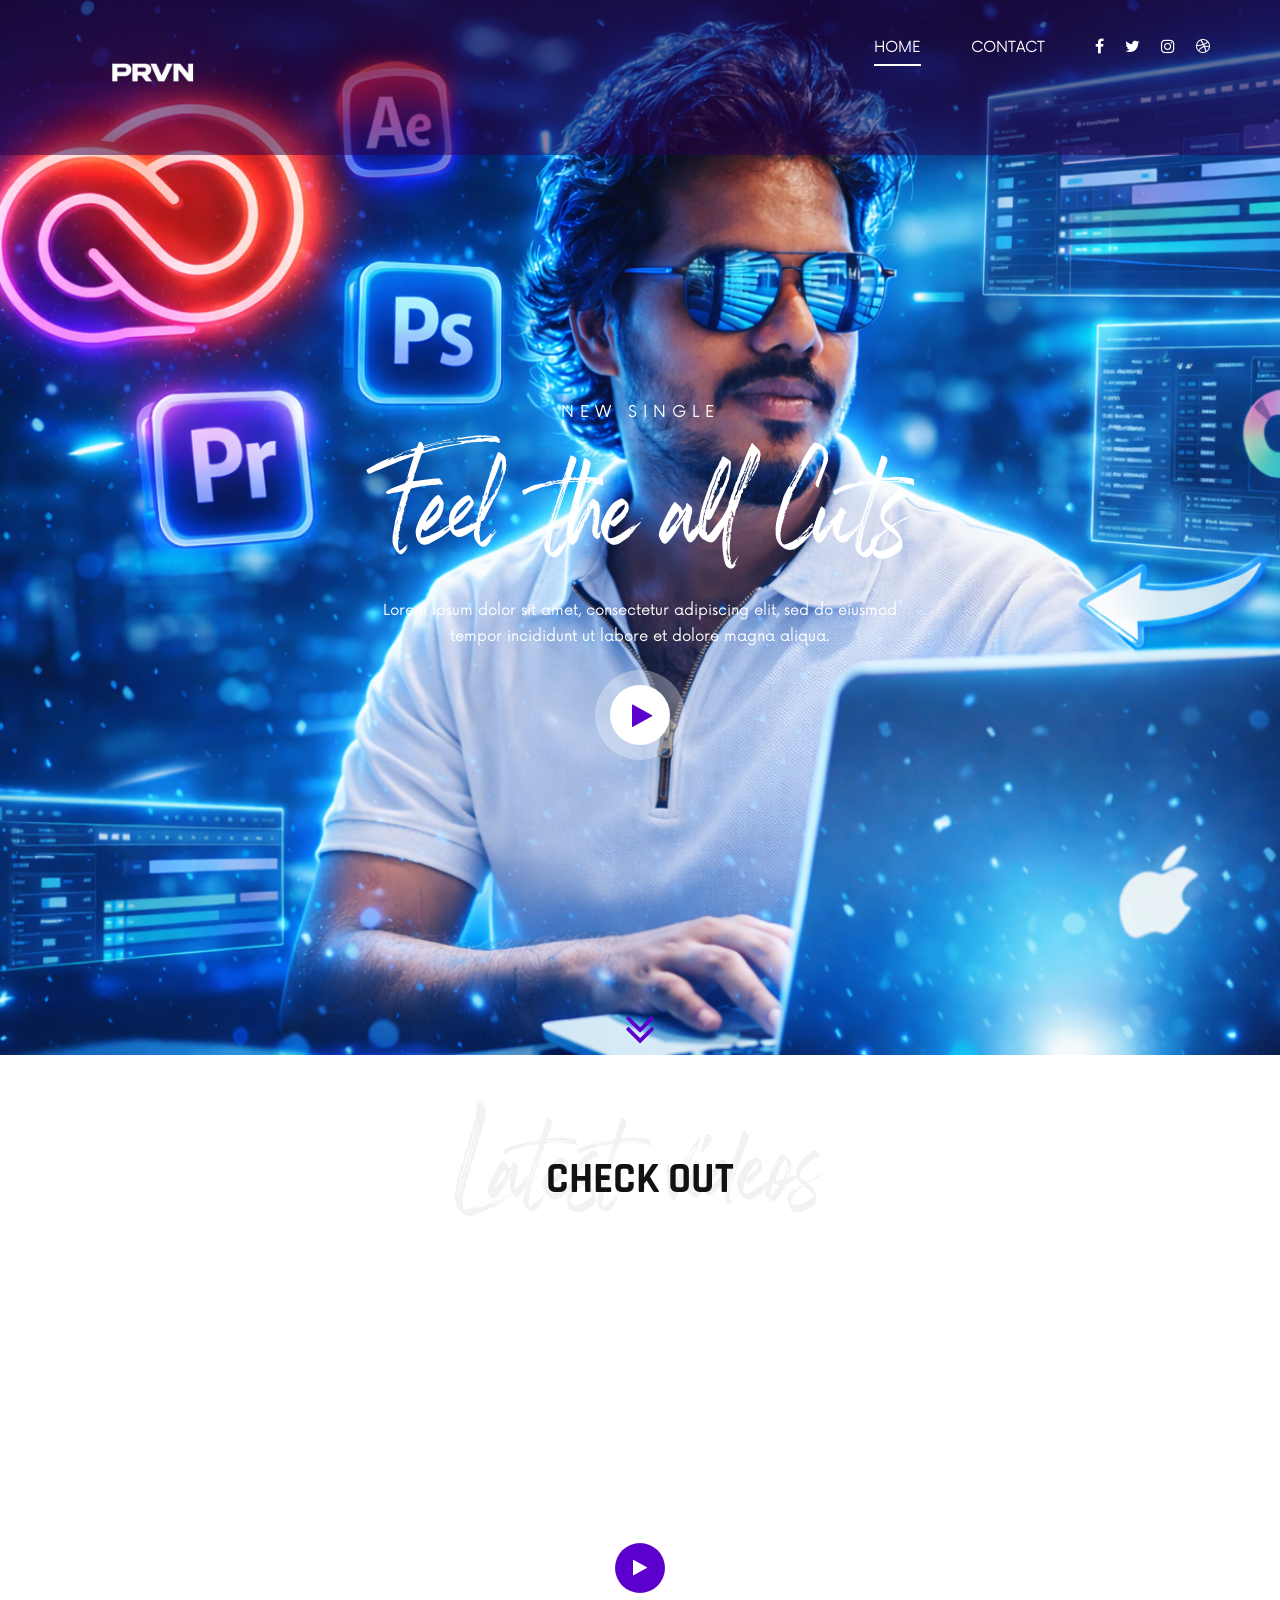
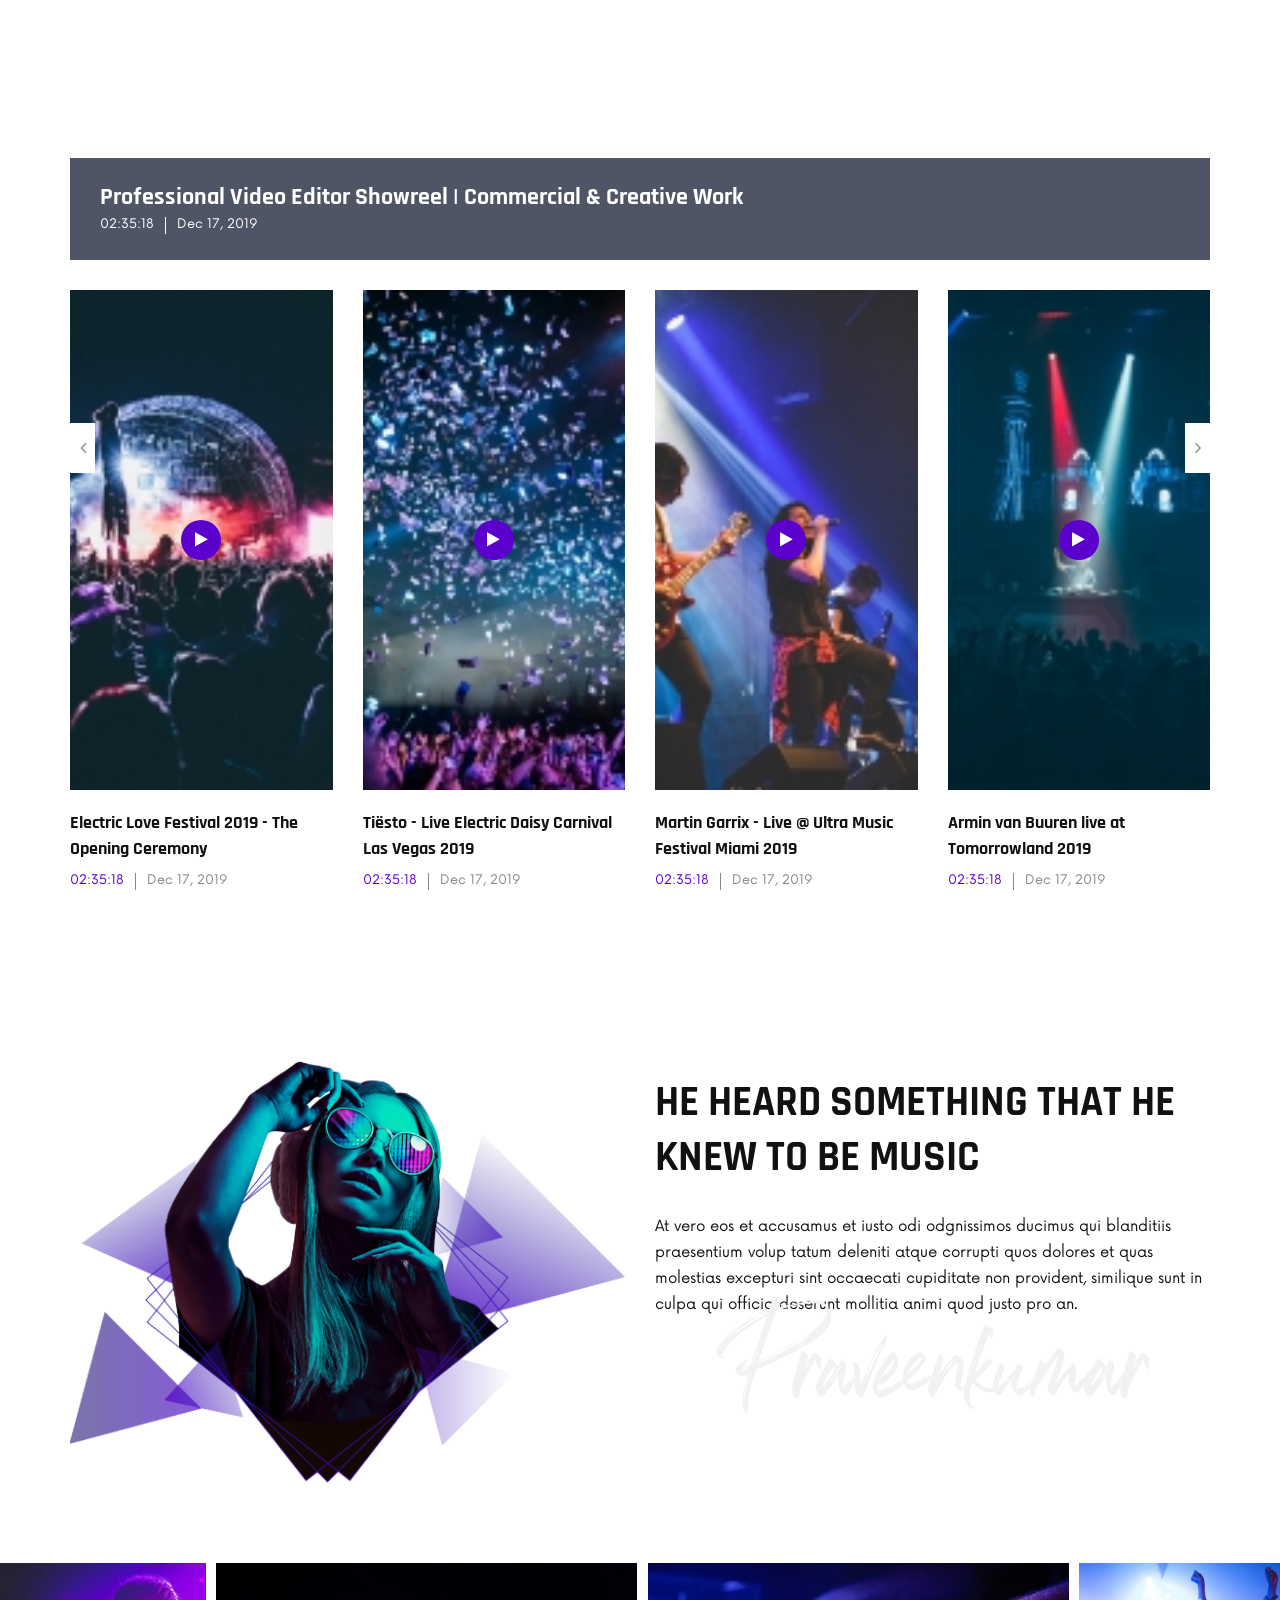
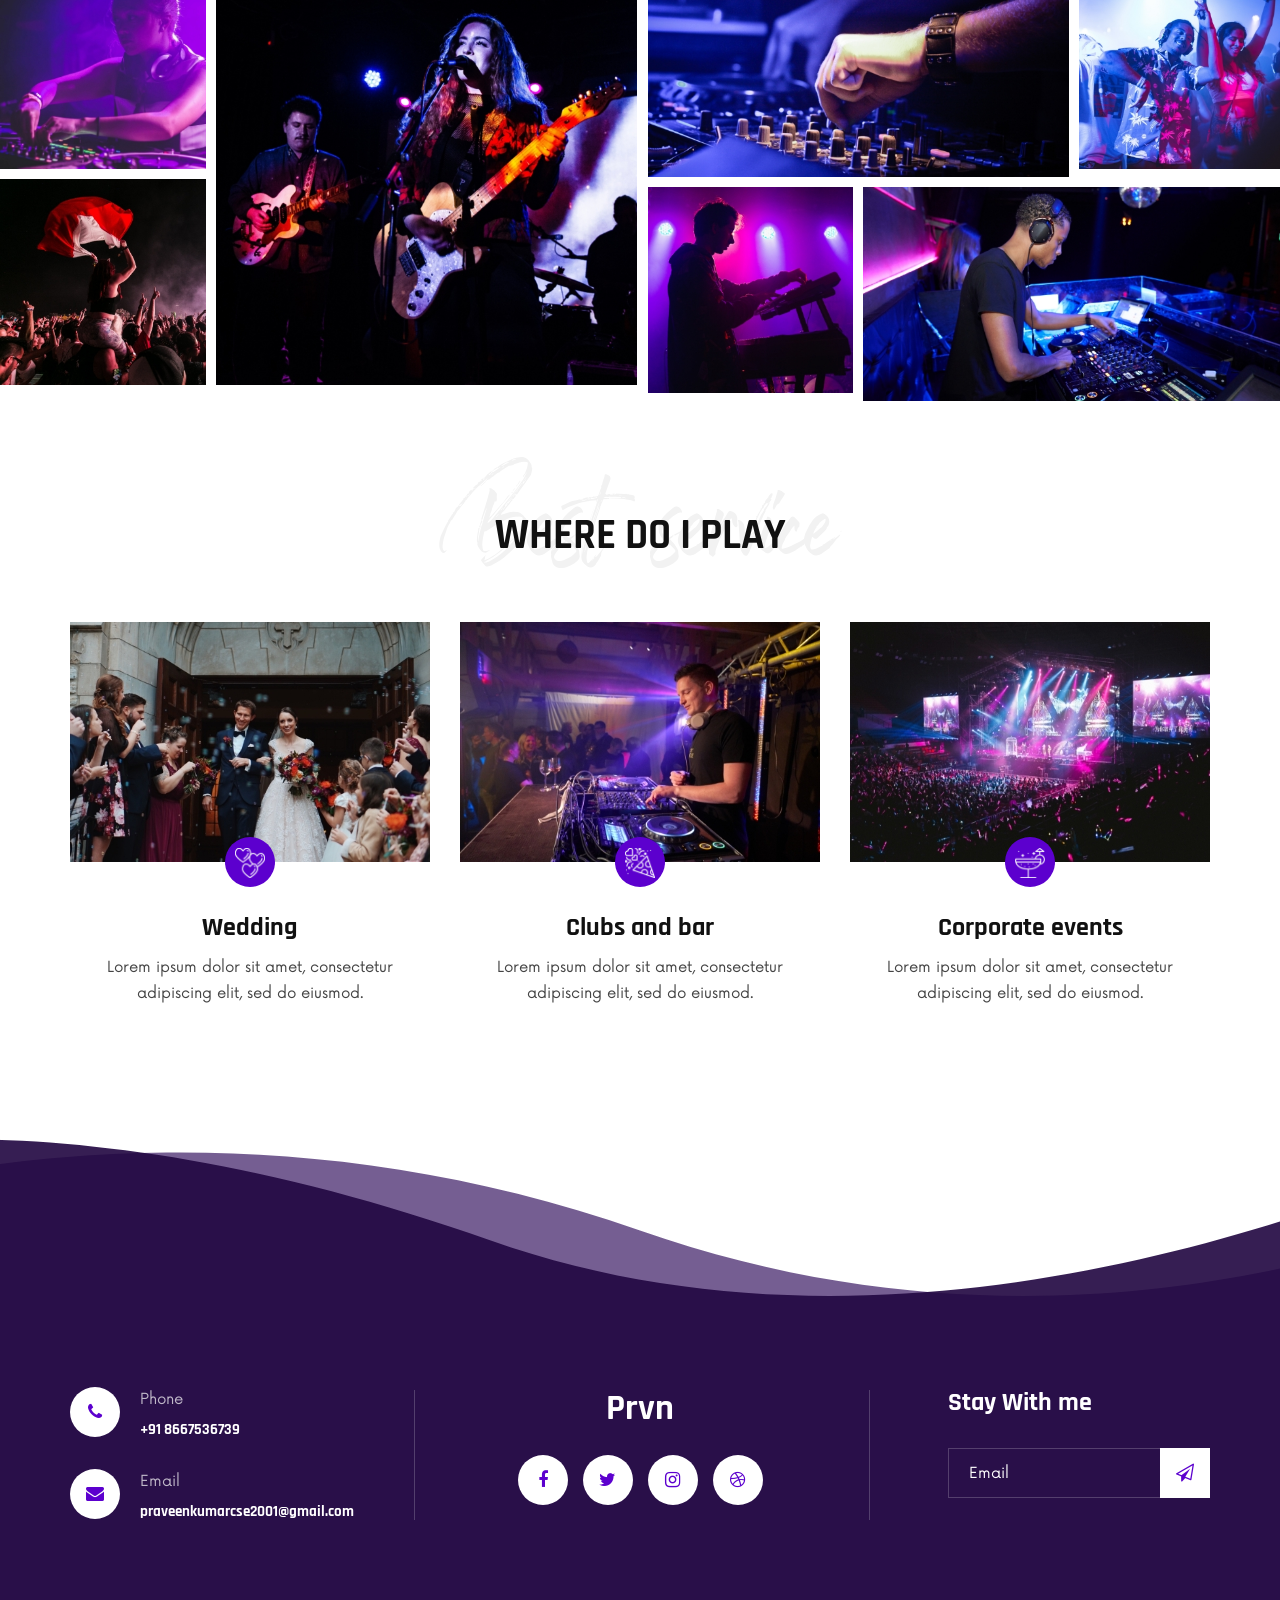
==== index.html @ b751af41 "Add files via upload" ====
<!DOCTYPE html>
<html lang="zxx">

<head>
    <meta charset="UTF-8">
    <meta name="description" content="DJoz Template">
    <meta name="keywords" content="DJoz, unica, creative, html">
    <meta name="viewport" content="width=device-width, initial-scale=1.0">
    <meta http-equiv="X-UA-Compatible" content="ie=edge">
    <title>Portfolio - Praveenkumar | Video Editor & Social Media Manager</title>

    <!-- Google Font -->
    <link href="https://fonts.googleapis.com/css2?family=Rajdhani:wght@400;500;600;700&display=swap" rel="stylesheet">

    <!-- Css Styles -->
    <link rel="stylesheet" href="css/bootstrap.min.css" type="text/css">
    <link rel="stylesheet" href="css/font-awesome.min.css" type="text/css">
    <link rel="stylesheet" href="css/barfiller.css" type="text/css">
    <link rel="stylesheet" href="css/nowfont.css" type="text/css">
    <link rel="stylesheet" href="css/rockville.css" type="text/css">
    <link rel="stylesheet" href="css/magnific-popup.css" type="text/css">
    <link rel="stylesheet" href="css/owl.carousel.min.css" type="text/css">
    <link rel="stylesheet" href="css/slicknav.min.css" type="text/css">
    <link rel="stylesheet" href="css/style.css" type="text/css">
</head>

<body>
    <!-- Page Preloder -->
    <div id="preloder">
        <div class="loader"></div>
    </div>

    <!-- Header Section Begin -->
    <header class="header">
        <div class="container">
            <div class="row">
                <div class="col-lg-2 col-md-2">
                    <div class="header__logo">
                        <a href="./index.html"><img src="img/dd.png" alt=""></a>
                    </div>
                </div>
                <div class="col-lg-10 col-md-10">
                    <div class="header__nav">
                        <nav class="header__menu mobile-menu">
                            <ul>
                                <li class="active"><a href="./index.html">Home</a></li>
                               
                        
                                <li><a href="./contact.html">Contact</a></li>
                            </ul>
                        </nav>
                        <div class="header__right__social">
                            <a href="#"><i class="fa fa-facebook"></i></a>
                            <a href="#"><i class="fa fa-twitter"></i></a>
                            <a href="#"><i class="fa fa-instagram"></i></a>
                            <a href="#"><i class="fa fa-dribbble"></i></a>
                        </div>
                    </div>
                </div>
            </div>
            <div id="mobile-menu-wrap"></div>
        </div>
    </header>
    <!-- Header Section End -->

    <!-- Hero Section Begin -->
    <section class="hero spad set-bg" data-setbg="img/hero-bg.png">
        <div class="container">
            <div class="row">
                <div class="col-lg-12">
                    <div class="hero__text">
                        <span>New single</span>
                        <h1>Feel the all Cuts</h1>
                        <p>Lorem ipsum dolor sit amet, consectetur adipiscing elit, sed do eiusmod <br />tempor
                            incididunt ut labore et dolore magna aliqua.</p>
                        <a href="https://www.youtube.com/watch?v=K4DyBUG242c" class="play-btn video-popup"><i class="fa fa-play"></i></a>
                    </div>
                </div>
            </div>
        </div>
        <div class="linear__icon">
            <i class="fa fa-angle-double-down"></i>
        </div>
    </section>
    <!-- Hero Section End -->

    <!-- Video Section Begin -->
    <section class="videos spad">
        <div class="container">
            <div class="row">
                <div class="col-lg-12">
                    <div class="section-title center-title">
                        <h2>Check out</h2>
                        <h1>Latest videos</h1>
                    </div>
                    <div class="videos__large__item set-bg" data-setbg="img/videos/item1.png">
                        <a href="https://www.youtube.com/watch?v=yJg-Y5byMMw?autoplay=1" class="play-btn video-popup"><i class="fa fa-play"></i></a>
                        <div class="videos__large__item__text">
                            <h4>Professional Video Editor Showreel | Commercial & Creative Work
                            </h4>
                            <ul>
                                <li>02:35:18</li>
                                <li>Dec 17, 2019</li>
                            </ul>
                        </div>
                    </div>
                    <div class="row">
                        <div class="videos__slider owl-carousel">
                            <div class="col-lg-3">
                                <div class="videos__item">
                                    <div class="videos__item__pic set-bg" data-setbg="img/videos/videos-1.jpg">
                                        <a href="https://www.youtube.com/watch?v=yJg-Y5byMMw?autoplay=1" class="play-btn video-popup"><i class="fa fa-play"></i></a>
                                    </div>
                                    <div class="videos__item__text">
                                        <h5>Electric Love Festival 2019 - The Opening Ceremony</h5>
                                        <ul>
                                            <li>02:35:18</li>
                                            <li>Dec 17, 2019</li>
                                        </ul>
                                    </div>
                                </div>
                            </div>
                            <div class="col-lg-3">
                                <div class="videos__item">
                                    <div class="videos__item__pic set-bg" data-setbg="img/videos/videos-2.jpg">
                                        <a href="https://www.youtube.com/watch?v=K4DyBUG242c?autoplay=1" class="play-btn video-popup"><i class="fa fa-play"></i></a>
                                    </div>
                                    <div class="videos__item__text">
                                        <h5>Tiësto - Live Electric Daisy Carnival Las Vegas 2019</h5>
                                        <ul>
                                            <li>02:35:18</li>
                                            <li>Dec 17, 2019</li>
                                        </ul>
                                    </div>
                                </div>
                            </div>
                            <div class="col-lg-3">
                                <div class="videos__item">
                                    <div class="videos__item__pic set-bg" data-setbg="img/videos/videos-3.jpg">
                                        <a href="https://www.youtube.com/watch?v=3nQNiWdeH2Q?autoplay=1" class="play-btn video-popup"><i class="fa fa-play"></i></a>
                                    </div>
                                    <div class="videos__item__text">
                                        <h5>Martin Garrix - Live @ Ultra Music Festival Miami 2019</h5>
                                        <ul>
                                            <li>02:35:18</li>
                                            <li>Dec 17, 2019</li>
                                        </ul>
                                    </div>
                                </div>
                            </div>
                            <div class="col-lg-3">
                                <div class="videos__item">
                                    <div class="videos__item__pic set-bg" data-setbg="img/videos/videos-4.jpg">
                                        <a href="https://www.youtube.com/watch?v=Srqs4CitU2U?autoplay=1" class="play-btn video-popup"><i class="fa fa-play"></i></a>
                                    </div>
                                    <div class="videos__item__text">
                                        <h5>Armin van Buuren live at Tomorrowland 2019</h5>
                                        <ul>
                                            <li>02:35:18</li>
                                            <li>Dec 17, 2019</li>
                                        </ul>
                                    </div>
                                </div>
                            </div>
                            <div class="col-lg-3">
                                <div class="videos__item">
                                    <div class="videos__item__pic set-bg" data-setbg="img/videos/videos-3.jpg">
                                        <a href="https://www.youtube.com/watch?v=vBGiFtb8Rpw?autoplay=1" class="play-btn video-popup"><i class="fa fa-play"></i></a>
                                    </div>
                                    <div class="videos__item__text">
                                        <h5>Martin Garrix - Live @ Ultra Music Festival Miami 2019</h5>
                                        <ul>
                                            <li>02:35:18</li>
                                            <li>Dec 17, 2019</li>
                                        </ul>
                                    </div>
                                </div>
                            </div>
                        </div>
                    </div>
                </div>
            </div>
        </div>
    </section>
    <!-- Video Section End -->
 

    <!-- About Section Begin -->
    <section class="about about--page spad">
        <div class="container">
            <div class="row">
                <div class="col-lg-6">
                    <div class="about__pic">
                        <img src="img/about/about.png" alt="">
                    </div>
                </div>
                <div class="col-lg-6">
                    <div class="about__text">
                        <div class="section-title">
                            <h2>He heard something that he knew to be music</h2>
                        </div>
                        <p>At vero eos et accusamus et iusto odi odgnissimos ducimus qui blanditiis praesentium volup
                            tatum deleniti atque corrupti quos dolores et quas molestias excepturi sint occaecati
                            cupiditate non provident, similique sunt in culpa qui officia deserunt mollitia animi quod
                            justo pro an.</p>
                        <div class="section-title center-title">
                        
                        <h1>Praveenkumar</h1>
                    </div>
                    </div>
                </div>
            </div>
        </div>
    </section>
    <!-- About Section End -->

    <!-- About Pic Begin -->
    <div class="about-pic">
        <div class="container-fluid">
            <div class="row">
                <div class="col-lg-6">
                    <div class="row">
                        <div class="col-lg-4 col-md-4 col-sm-4 p-0">
                            <img src="img/about/ap-1.jpg" alt="">
                            <img src="img/about/ap-2.jpg" alt="">
                        </div>
                        <div class="col-lg-8 col-md-8 col-sm-8 p-0">
                            <img src="img/about/ap-3.jpg" alt="">
                        </div>
                    </div>
                </div>
                <div class="col-lg-6">
                    <div class="row">
                        <div class="col-lg-8 col-md-8 col-sm-8 p-0">
                            <img src="img/about/ap-4.jpg" alt="">
                        </div>
                        <div class="col-lg-4 col-md-4 col-sm-4 p-0">
                            <img src="img/about/ap-5.jpg" alt="">
                        </div>
                        <div class="col-lg-4 col-md-4 col-sm-4 p-0">
                            <img src="img/about/ap-6.jpg" alt="">
                        </div>
                        <div class="col-lg-8 col-md-8 col-sm-8 p-0">
                            <img src="img/about/ap-7.jpg" alt="">
                        </div>
                    </div>
                </div>
            </div>
        </div>
    </div>
    <!-- About Pic End -->

    <!-- About Services Section Begin -->
    <section class="about-services spad">
        <div class="container">
            <div class="row">
                <div class="col-lg-12">
                    <div class="section-title center-title">
                        <h2>WHERE DO I PLAY</h2>
                        <h1>Best service</h1>
                    </div>
                </div>
            </div>
            <div class="row">
                <div class="col-lg-4 col-md-6 col-sm-6">
                    <div class="about__services__item">
                        <div class="about__services__item__pic set-bg" data-setbg="img/services/as-1.jpg">
                            <div class="icon">
                                <img src="img/services/as-icon-1.png" alt="">
                            </div>
                        </div>
                        <div class="about__services__item__text">
                            <h4>Wedding</h4>
                            <p>Lorem ipsum dolor sit amet, consectetur adipiscing elit, sed do eiusmod.</p>
                        </div>
                    </div>
                </div>
                <div class="col-lg-4 col-md-6 col-sm-6">
                    <div class="about__services__item">
                        <div class="about__services__item__pic set-bg" data-setbg="img/services/as-2.jpg">
                            <div class="icon">
                                <img src="img/services/as-icon-2.png" alt="">
                            </div>
                        </div>
                        <div class="about__services__item__text">
                            <h4>Clubs and bar</h4>
                            <p>Lorem ipsum dolor sit amet, consectetur adipiscing elit, sed do eiusmod.</p>
                        </div>
                    </div>
                </div>
                <div class="col-lg-4 col-md-6 col-sm-6">
                    <div class="about__services__item">
                        <div class="about__services__item__pic set-bg" data-setbg="img/services/as-3.jpg">
                            <div class="icon">
                                <img src="img/services/as-icon-3.png" alt="">
                            </div>
                        </div>
                        <div class="about__services__item__text">
                            <h4>Corporate events</h4>
                            <p>Lorem ipsum dolor sit amet, consectetur adipiscing elit, sed do eiusmod.</p>
                        </div>
                    </div>
                </div>
            </div>
        </div>
    </section>
    <!-- About Services Section End -->

    <!-- Footer Section Begin -->
    <footer class="footer footer--normal spad set-bg" data-setbg="img/footer-bg.png">
        <div class="container">
            <div class="row">
                <div class="col-lg-3 col-md-6">
                    <div class="footer__address">
                        <ul>
                            <li>
                                <i class="fa fa-phone"></i>
                                <p>Phone</p>
                                <h6>+91 8667536739</h6>
                            </li>
                            <li>
                                <i class="fa fa-envelope"></i>
                                <p>Email</p>
                                <h6>praveenkumarcse2001@gmail.com</h6>
                            </li>
                        </ul>
                    </div>
                </div>
                <div class="col-lg-4 offset-lg-1 col-md-6">
                    <div class="footer__social">
                        <h2>Prvn</h2>
                        <div class="footer__social__links">
                            <a href="#"><i class="fa fa-facebook"></i></a>
                            <a href="#"><i class="fa fa-twitter"></i></a>
                            <a href="#"><i class="fa fa-instagram"></i></a>
                            <a href="#"><i class="fa fa-dribbble"></i></a>
                        </div>
                    </div>
                </div>
                <div class="col-lg-3 offset-lg-1 col-md-6">
                    <div class="footer__newslatter">
                        <h4>Stay With me</h4>
                        <form action="#">
                            <input type="text" placeholder="Email">
                            <button type="submit"><i class="fa fa-send-o"></i></button>
                        </form>
                    </div>
                </div>
            </div>
        </div>
    </footer>
    <!-- Footer Section End -->

    <!-- Js Plugins -->
    <script src="js/jquery-3.3.1.min.js"></script>
    <script src="js/bootstrap.min.js"></script>
    <script src="js/jquery.magnific-popup.min.js"></script>
    <script src="js/jquery.nicescroll.min.js"></script>
    <script src="js/jquery.barfiller.js"></script>
    <script src="js/jquery.countdown.min.js"></script>
    <script src="js/jquery.slicknav.js"></script>
    <script src="js/owl.carousel.min.js"></script>
    <script src="js/main.js"></script>

    <!-- Music Plugin -->
    <script src="js/jquery.jplayer.min.js"></script>
    <script src="js/jplayerInit.js"></script>
</body>

</html>
---- css/barfiller.css ----
.barfiller {
    width:100%;
    height:12px;
    background:#fcfcfc;
    border:1px solid #ccc;
    position:relative;
    margin-bottom:20px;
    box-shadow: inset 1px 4px 9px -6px rgba(0,0,0,.5); 
    -moz-box-shadow: inset 1px 4px 9px -6px rgba(0,0,0,.5); 
}

.barfiller .fill {
    display:block;
    position:relative;
    width:0px;
    height:100%;
    background:#333;
    z-index:1;
}

.barfiller .tipWrap {
    display:none;
}

.barfiller .tip {
    margin-top:-30px;
    padding:2px 4px;
    font-size:11px;
    color:#fff;
    left:0px;
    position:absolute;
    z-index:2;
    background: #333;
} 

.barfiller .tip:after {
    border:solid;
    border-color:rgba(0,0,0,.8) transparent;
    border-width:6px 6px 0 6px;
    content:"";
    display:block;
    position:absolute;
    left:9px;
    top:100%;
    z-index:9
}
---- css/nowfont.css ----
/* #### Generated By: http://www.cufonfonts.com #### */

@font-face {
font-family: 'Now Regular';
font-style: normal;
font-weight: normal;
src: local('Now Regular'), url('../fonts/Now-Regular.woff') format('woff');
}


@font-face {
font-family: 'Now Thin';
font-style: normal;
font-weight: normal;
src: local('Now Thin'), url('../fonts/Now-Thin.woff') format('woff');
}


@font-face {
font-family: 'Now Light';
font-style: normal;
font-weight: normal;
src: local('Now Light'), url('../fonts/Now-Light.woff') format('woff');
}


@font-face {
font-family: 'Now Medium';
font-style: normal;
font-weight: normal;
src: local('Now Medium'), url('../fonts/Now-Medium.woff') format('woff');
}


@font-face {
font-family: 'Now Bold';
font-style: normal;
font-weight: normal;
src: local('Now Bold'), url('../fonts/Now-Bold.woff') format('woff');
}


@font-face {
font-family: 'Now Black';
font-style: normal;
font-weight: normal;
src: local('Now Black'), url('../fonts/Now-Black.woff') format('woff');
}
---- css/rockville.css ----
@font-face {
font-family: 'Rockville Solid Regular';
font-style: normal;
font-weight: normal;
src: local('Rockville Solid Regular'), url('../fonts/Rockville Solid.woff') format('woff');
}
---- css/style.css ----
/******************************************************************
  Template Name: DJoz
  Description:  DJoz Music HTML Template
  Author: Colorlib
  Author URI: https://colorlib.com
  Version: 1.0
  Created: Colorlib
******************************************************************/

/*------------------------------------------------------------------
[Table of contents]

1.  Template default CSS
	1.1	Variables
	1.2	Mixins
	1.3	Flexbox
	1.4	Reset
2.  Helper Css
3.  Header Section
4.  Hero Section
5.  Services Section
6.  Track Section
7.  Countdown Section
8.  Team Section
9.  Contact
10.  Footer Style
-------------------------------------------------------------------*/

/*----------------------------------------*/

/* Template default CSS
/*----------------------------------------*/

html,
body {
	height: 100%;
	font-family: "Now Regular";
	-webkit-font-smoothing: antialiased;
}

h1,
h2,
h3,
h4,
h5,
h6 {
	margin: 0;
	color: #111111;
	font-weight: 400;
	font-family: "Rajdhani", sans-serif;
}

h1 {
	font-size: 70px;
}

h2 {
	font-size: 36px;
}

h3 {
	font-size: 30px;
}

h4 {
	font-size: 24px;
}

h5 {
	font-size: 18px;
}

h6 {
	font-size: 16px;
}

p {
	font-size: 15px;
	font-family: "Now Regular";
	color: #444444;
	font-weight: 400;
	line-height: 26px;
	margin: 0 0 15px 0;
}

img {
	max-width: 100%;
}

input:focus,
select:focus,
button:focus,
textarea:focus {
	outline: none;
}

a:hover,
a:focus {
	text-decoration: none;
	outline: none;
	color: #ffffff;
}

ul,
ol {
	padding: 0;
	margin: 0;
}

/*---------------------
  Helper CSS
-----------------------*/

.section-title {
	margin-bottom: 40px;
	position: relative;
	z-index: 1;
}

.section-title.center-title {
	text-align: center;
}

.section-title h2 {
	font-size: 42px;
	color: #111111;
	font-weight: 700;
	text-transform: uppercase;
}

.section-title h1 {
	font-size: 100px;
	color: #f2f2f2;
	font-family: "Rockville Solid Regular";
	position: absolute;
	left: 0;
	top: -45px;
	width: 100%;
	z-index: -1;
}

.set-bg {
	background-repeat: no-repeat;
	background-size: cover;
	background-position: top center;
}

.spad {
	padding-top: 100px;
	padding-bottom: 100px;
}

.text-white h1,
.text-white h2,
.text-white h3,
.text-white h4,
.text-white h5,
.text-white h6,
.text-white p,
.text-white span,
.text-white li,
.text-white a {
	color: #fff;
}

/* buttons */

.primary-btn {
	display: inline-block;
	font-size: 15px;
	text-transform: uppercase;
	padding: 14px 25px 12px;
	color: #ffffff;
	background: #5c00ce;
	letter-spacing: 2px;
}

.primary-btn.border-btn {
	background: transparent;
	border: 2px solid #5c00ce;
	color: #111111;
}

.site-btn {
	font-size: 15px;
	color: #ffffff;
	background: #5c00ce;
	font-weight: 700;
	letter-spacing: 2px;
	border: none;
	text-transform: uppercase;
	display: inline-block;
	padding: 14px 30px;
	width: 100%;
}

/* Preloder */

#preloder {
	position: fixed;
	width: 100%;
	height: 100%;
	top: 0;
	left: 0;
	z-index: 999999;
	background: #000;
}

.loader {
	width: 40px;
	height: 40px;
	position: absolute;
	top: 50%;
	left: 50%;
	margin-top: -13px;
	margin-left: -13px;
	border-radius: 60px;
	animation: loader 0.8s linear infinite;
	-webkit-animation: loader 0.8s linear infinite;
}

@keyframes loader {
	0% {
		-webkit-transform: rotate(0deg);
		transform: rotate(0deg);
		border: 4px solid #f44336;
		border-left-color: transparent;
	}
	50% {
		-webkit-transform: rotate(180deg);
		transform: rotate(180deg);
		border: 4px solid #673ab7;
		border-left-color: transparent;
	}
	100% {
		-webkit-transform: rotate(360deg);
		transform: rotate(360deg);
		border: 4px solid #f44336;
		border-left-color: transparent;
	}
}

@-webkit-keyframes loader {
	0% {
		-webkit-transform: rotate(0deg);
		border: 4px solid #f44336;
		border-left-color: transparent;
	}
	50% {
		-webkit-transform: rotate(180deg);
		border: 4px solid #673ab7;
		border-left-color: transparent;
	}
	100% {
		-webkit-transform: rotate(360deg);
		border: 4px solid #f44336;
		border-left-color: transparent;
	}
}

/*---------------------
  Header
-----------------------*/

.header {
	background: rgba(42, 1, 74, 0.5);
	position: absolute;
	left: 0;
	top: 0;
	width: 100%;
	z-index: 9;
}

.header.header--normal {
	position: relative;
	background: #290849;
}

.header__logo {
	padding: 20px 0 25px;
}

.header__logo a {
	display: inline-block;
}

.header__nav {
	text-align: right;
}

.header__menu {
	padding: 31px 0 27px;
	display: inline-block;
	margin-right: 45px;
}

.header__menu ul li {
	list-style: none;
	display: inline-block;
	margin-right: 45px;
	position: relative;
}

.header__menu ul li.active a:after {
	opacity: 1;
}

.header__menu ul li:hover a:after {
	opacity: 1;
}

.header__menu ul li:hover .dropdown {
	top: 34px;
	opacity: 1;
	visibility: visible;
}

.header__menu ul li:last-child {
	margin-right: 0;
}

.header__menu ul li .dropdown {
	position: absolute;
	left: 0;
	top: 56px;
	width: 150px;
	background: #111111;
	text-align: left;
	padding: 2px 0;
	z-index: 9;
	opacity: 0;
	visibility: hidden;
	-webkit-transition: all, 0.3s;
	-o-transition: all, 0.3s;
	transition: all, 0.3s;
}

.header__menu ul li .dropdown li {
	display: block;
	margin-right: 0;
}

.header__menu ul li .dropdown li a {
	font-size: 14px;
	color: #ffffff;
	font-weight: 400;
	padding: 8px 20px;
	text-transform: capitalize;
}

.header__menu ul li .dropdown li a:after {
	display: none;
}

.header__menu ul li a {
	font-size: 15px;
	text-transform: uppercase;
	color: #ffffff;
	display: block;
	padding: 6px 0;
	position: relative;
}

.header__menu ul li a:after {
	position: absolute;
	left: 0;
	bottom: 0;
	width: 100%;
	height: 2px;
	background: #ffffff;
	content: "";
	-webkit-transition: all, 0.5s;
	-o-transition: all, 0.5s;
	transition: all, 0.5s;
	opacity: 0;
}

.header__right__social {
	display: inline-block;
}

.header__right__social a {
	display: inline-block;
	font-size: 16px;
	color: #ffffff;
	margin-right: 16px;
}

.header__right__social a:last-child {
	margin-right: 0;
}

.slicknav_menu {
	display: none;
}

/*---------------------
  Hero
-----------------------*/

.hero {
	padding-top: 400px;
	padding-bottom: 295px;
	position: relative;
}

.hero__text {
	text-align: center;
}

.hero__text span {
	color: #ffffff;
	text-transform: uppercase;
	letter-spacing: 6px;
}

.hero__text h1 {
	font-size: 110px;
	font-family: "Rockville Solid Regular";
	color: #ffffff;
	margin-bottom: 20px;
	margin-top: 22px;
}

.hero__text p {
	color: #ffffff;
	margin-bottom: 20px;
}

.hero__text .play-btn {
	font-size: 26px;
	color: #5c00ce;
	height: 90px;
	width: 90px;
	border-radius: 50%;
	background: rgba(255, 255, 255, 0.3);
	display: inline-block;
	line-height: 90px;
	text-align: center;
	position: relative;
	z-index: 1;
}

.hero__text .play-btn i {
	position: relative;
	top: 2px;
	left: 2px;
}

.hero__text .play-btn:after {
	position: absolute;
	left: 15px;
	top: 15px;
	height: 60px;
	width: 60px;
	background: #ffffff;
	border-radius: 50%;
	content: "";
	z-index: -1;
}

.linear__icon {
	position: absolute;
	left: 50%;
	bottom: 0;
	margin-left: -16px;
	-webkit-animation: mymove 0.5s infinite alternate;
	animation: mymove 0.5s infinite alternate;
}

.linear__icon i {
	font-size: 50px;
	color: #5c00ce;
}

@-webkit-keyframes mymove {
	0% {
		bottom: 0;
	}
	100% {
		bottom: -10px;
	}
}

@keyframes mymove {
	0% {
		bottom: 0;
	}
	100% {
		bottom: -10px;
	}
}

/*---------------------
  Events
-----------------------*/

.event {
	padding-bottom: 60px;
}

.event .section-title {
	margin-bottom: 10px;
	position: relative;
}

.event .section-title:after {
	position: absolute;
	right: 46px;
	top: 25px;
	height: 2px;
	width: 775px;
	background: rgba(225, 225, 225, 0.3);
	content: "";
	z-index: -1;
}

.event__slider .col-lg-4 {
	max-width: 100%;
}

.event__slider.owl-carousel .owl-stage-outer {
	padding-top: 30px;
	padding-bottom: 40px;
}

.event__slider.owl-carousel .owl-nav {
	position: absolute;
	right: 15px;
	top: -50px;
}

.event__slider.owl-carousel .owl-nav button {
	font-size: 22px;
	color: #111111;
	opacity: 0.5;
	margin-right: 10px;
}

.event__slider.owl-carousel .owl-nav button:last-child {
	margin-right: 0;
}

.event__item {
	-webkit-box-shadow: 0px 3px 15px rgba(22, 41, 124, 0.1);
	box-shadow: 0px 3px 15px rgba(22, 41, 124, 0.1);
}

.event__item__pic {
	height: 360px;
	position: relative;
}

.event__item__pic .tag-date {
	position: absolute;
	left: 0;
	bottom: -21px;
	width: 100%;
	text-align: center;
}

.event__item__pic .tag-date span {
	font-size: 15px;
	color: #ffffff;
	display: inline-block;
	background: #5c00ce;
	padding: 12px 8px 9px 20px;
}

.event__item__text {
	text-align: center;
	padding: 45px 10px 25px;
}

.event__item__text h4 {
	font-size: 26px;
	font-weight: 700;
	color: #111111;
	margin-bottom: 10px;
}

.event__item__text p {
	color: #888888;
	margin-bottom: 0;
}

.event__item__text p i {
	color: #5c00ce;
	margin-right: 8px;
	font-size: 17px;
}

/*---------------------
  Track
-----------------------*/

.track {
	padding-top: 120px;
	padding-bottom: 40px;
	overflow: hidden;
}

.track .section-title {
	margin-bottom: 105px;
}

.track__content {
	height: 502px;
	overflow-y: auto;
}

.track__all {
	text-align: right;
	margin-bottom: 100px;
}

.jp-play {
	position: relative;
	height: 50px;
	width: 50px;
	background: transparent;
	border: 2px solid #e1e1e1;
	border-radius: 50%;
}

.jp-play:after {
	position: absolute;
	display: block;
	left: 17px;
	top: 12px;
	width: 16px;
	height: 20px;
	background: url(../img/play-default.png);
	content: "";
}

.jp-state-playing .jp-play {
	background: #5c00ce !important;
	border-color: #5c00ce !important;
}

.jp-state-playing .jp-play:after {
	background: url(../img/pause.png) !important;
	left: 15px;
	top: 12px;
}

.jp-audio .jp-play:focus {
	background: #5c00ce !important;
	border-color: #5c00ce !important;
}

.jp-audio .jp-play:focus:after {
	background: url(../img/play.png);
}

.jp-seek-bar>div {
	height: 5px;
	background: #e1e1e1;
	cursor: pointer;
	width: 245px;
}

.player_bars {
	width: 350px;
	display: table;
	padding-left: 50px;
	position: relative;
	padding-top: 25px;
	float: left;
	margin-right: 30px;
}

.jp-play-bar {
	position: relative;
	height: 100%;
	background: #5c00ce;
	overflow: visible !important;
}

.jp-current-time {
	font-size: 15px;
	color: #111111;
	position: absolute;
	left: -50px;
	top: -9px;
}

.jp-duration {
	font-size: 15px;
	color: #111111;
	position: absolute;
	right: 0;
	top: 16px;
}

.player_controls_box {
	width: 50px;
	float: left;
	margin-right: 20px;
}

.jp-mute {
	font-size: 18px;
	border: none;
	background: none;
	color: #111111;
	position: absolute;
	left: 0;
	top: 13px;
}

.jp-volume-bar {
	height: 5px;
	width: 70px;
	background: #e1e1e1;
	cursor: pointer;
}

.jp-volume-bar-value {
	background: #5c00ce;
	height: 100%;
}

.jp-volume-controls {
	position: relative;
	width: 95px;
	float: left;
	padding-left: 30px;
	padding-top: 25px;
}

.single_player_container {
	overflow: hidden;
	margin-bottom: 40px;
}

.single_player_container:last-child {
	margin-bottom: 0;
}

.single_player_container h4 {
	font-size: 26px;
	color: #111111;
	font-weight: 700;
	margin-bottom: 20px;
	text-transform: uppercase;
}

.track__pic {
	position: relative;
	z-index: 1;
}

.track__pic:after {
	position: absolute;
	left: 0;
	top: 0;
	width: 100%;
	height: 100%;
	background: #f5f5f5;
	content: "";
	z-index: -1;
}

.track__pic img {
	position: relative;
	top: -50px;
	width: calc(100% - 40px);
	margin-left: 40px;
	height: 502px;
}

/*---------------------
  Youtube
-----------------------*/

.youtube {
	padding-bottom: 50px;
}

.youtube .section-title {
	text-align: center;
}

.youtube .section-title h1 {
	font-size: 90px;
}

.youtube__item {
	-webkit-transition: all, 0.3s;
	-o-transition: all, 0.3s;
	transition: all, 0.3s;
	margin-bottom: 30px;
}

.youtube__item:hover {
	-webkit-box-shadow: 0px 3px 30px rgba(22, 41, 124, 0.1);
	box-shadow: 0px 3px 30px rgba(22, 41, 124, 0.1);
}

.youtube__item__pic {
	height: 240px;
	display: -webkit-box;
	display: -ms-flexbox;
	display: flex;
	-webkit-box-align: center;
	-ms-flex-align: center;
	align-items: center;
	-webkit-box-pack: center;
	-ms-flex-pack: center;
	justify-content: center;
}

.youtube__item__pic .play-btn {
	font-size: 16px;
	color: #5c00ce;
	height: 60px;
	width: 60px;
	border-radius: 50%;
	background: rgba(255, 255, 255, 0.3);
	display: inline-block;
	line-height: 60px;
	text-align: center;
	position: relative;
	z-index: 1;
}

.youtube__item__pic .play-btn i {
	position: relative;
	top: 2px;
	left: 2px;
}

.youtube__item__pic .play-btn:after {
	position: absolute;
	left: 10px;
	top: 10px;
	height: 40px;
	width: 40px;
	background: #ffffff;
	border-radius: 50%;
	content: "";
	z-index: -1;
}

.youtube__item__text {
	padding: 25px 30px 20px 20px;
	background: #ffffff;
}

.youtube__item__text h4 {
	font-size: 26px;
	color: #111111;
	line-height: 34px;
	font-weight: 700;
}

/*---------------------
  Countdown
-----------------------*/

.countdown {
	padding-bottom: 560px;
}

.countdown.countdown--page {
	padding-top: 150px;
	padding-bottom: 150px;
}

.countdown__text {
	text-align: center;
	margin-bottom: 36px;
}

.countdown__text h1 {
	font-size: 90px;
	color: #ffffff;
	font-family: "Rockville Solid Regular";
	color: #ffffff;
	margin-bottom: 25px;
}

.countdown__text h4 {
	font-size: 26px;
	font-family: "Now Regular";
	color: #ffffff;
	text-transform: uppercase;
	letter-spacing: 4px;
}

.countdown__timer {
	text-align: center;
	margin-bottom: 30px;
}

.countdown__item {
	display: inline-block;
	margin-right: 80px;
	margin-bottom: 30px;
}

.countdown__item:last-child {
	margin-right: 0;
}

.countdown__item span {
	font-size: 90px;
	font-family: "Rajdhani", sans-serif;
	font-weight: 700;
	color: #ffffff;
	display: block;
	line-height: 100px;
}

.countdown__item p {
	color: #ffffff;
	letter-spacing: 4px;
	text-transform: uppercase;
	margin-bottom: 0;
}

.buy__tickets {
	text-align: center;
}

/*---------------------
  Discography
-----------------------*/

.discography {
	padding-bottom: 40px;
	padding-top: 120px;
	overflow: hidden;
}

.discography .section-title {
	margin-bottom: 90px;
}

.discography__item {
	margin-bottom: 45px;
	-webkit-box-shadow: 0px 5px 10px rgba(22, 41, 124, 0.1);
	box-shadow: 0px 5px 10px rgba(22, 41, 124, 0.1);
}

.discography__item__pic img {
	min-width: 100%;
}

.discography__item__text {
	padding: 25px 30px 35px;
	text-align: center;
}

.discography__item__text span {
	font-size: 18px;
	color: #5c00ce;
	font-weight: 700;
}

.discography__item__text h4 {
	font-size: 22px;
	text-transform: uppercase;
	color: #111111;
	margin-top: 10px;
	margin-bottom: 25px;
}

.discography__item__text a {
	display: inline-block;
	margin-right: 10px;
}

.discography__item__text a:last-child {
	margin-right: 0;
}

.pagination__links {
	text-align: center;
	padding-top: 10px;
}

.pagination__links.blog__pagination {
	text-align: left;
}

.pagination__links a {
	display: inline-block;
	font-size: 15px;
	color: #111111;
	text-transform: uppercase;
	letter-spacing: 2px;
	background: #f2f2f2;
	-webkit-transition: all, 0.3s;
	-o-transition: all, 0.3s;
	transition: all, 0.3s;
	margin-right: 6px;
	margin-bottom: 5px;
	padding: 14px 22px 12px;
}

.pagination__links a:last-child {
	margin-right: 0;
}

.pagination__links a:hover {
	background: #290849;
	color: #ffffff;
}

/*---------------------
  Footer
-----------------------*/

.footer {
	padding-top: 300px;
	padding-bottom: 60px;
	margin-top: -547px;
	height: 549px;
}

.footer.footer--normal {
	margin-top: 0;
}

.footer__address {
	margin-bottom: 50px;
}

.footer__address ul li {
	list-style: none;
	padding-left: 70px;
	position: relative;
	margin-bottom: 30px;
}

.footer__address ul li:last-child {
	margin-bottom: 0;
}

.footer__address ul li i {
	font-size: 18px;
	color: #5c00ce;
	height: 50px;
	width: 50px;
	background: #ffffff;
	border-radius: 50%;
	line-height: 50px;
	text-align: center;
	position: absolute;
	left: 0;
	top: 0;
}

.footer__address ul li p {
	color: #ffffff;
	opacity: 0.7;
	margin-bottom: 8px;
}

.footer__address ul li h6 {
	font-size: 15px;
	font-weight: 700;
	color: #ffffff;
}

.footer__social {
	text-align: center;
	position: relative;
	margin-bottom: 50px;
}

.footer__social::before {
	position: absolute;
	left: -46px;
	top: 3px;
	width: 1px;
	height: 130px;
	background: rgba(255, 255, 255, 0.2);
	content: "";
}

.footer__social::after {
	position: absolute;
	right: -50px;
	top: 3px;
	width: 1px;
	height: 130px;
	background: rgba(255, 255, 255, 0.2);
	content: "";
}

.footer__social h2 {
	color: #ffffff;
	font-weight: 700;
	margin-bottom: 25px;
}

.footer__social .footer__social__links a {
	font-size: 18px;
	color: #5c00ce;
	height: 50px;
	width: 50px;
	background: #ffffff;
	border-radius: 50%;
	line-height: 50px;
	text-align: center;
	display: inline-block;
	margin-right: 10px;
}

.footer__social .footer__social__links a:last-child {
	margin-right: 0;
}

.footer__newslatter {
	margin-bottom: 50px;
}

.footer__newslatter h4 {
	font-size: 26px;
	color: #ffffff;
	font-weight: 700;
	margin-bottom: 30px;
}

.footer__newslatter form {
	position: relative;
}

.footer__newslatter form input {
	height: 50px;
	font-size: 15px;
	color: #ffffff;
	width: 100%;
	background: transparent;
	border: 1px solid rgba(255, 255, 255, 0.2);
	padding-left: 20px;
}

.footer__newslatter form input::-webkit-input-placeholder {
	color: #ffffff;
}

.footer__newslatter form input::-moz-placeholder {
	color: #ffffff;
}

.footer__newslatter form input:-ms-input-placeholder {
	color: #ffffff;
}

.footer__newslatter form input::-ms-input-placeholder {
	color: #ffffff;
}

.footer__newslatter form input::placeholder {
	color: #ffffff;
}

.footer__newslatter form button {
	font-size: 18px;
	color: #5c00ce;
	position: absolute;
	right: 0;
	top: 0;
	height: 100%;
	padding: 0 16px;
	background: #ffffff;
	border: none;
}

.footer__copyright__text {
	text-align: center;
}

.footer__copyright__text p {
	color: #999999;
}

.footer__copyright__text a {
	color: #999999;
	text-decoration: underline;
}

.footer__copyright__text a:hover {
	color: #5c00ce;
}

.footer__copyright__text i {
	color: #c11;
}

/*---------------------
  Breadcrumb
-----------------------*/

.breadcrumb-option {
	padding-top: 35px;
}

.breadcrumb__links a {
	font-size: 15px;
	color: #111111;
	margin-right: 18px;
	display: inline-block;
	position: relative;
}

.breadcrumb__links a:after {
	position: absolute;
	right: -14px;
	top: 0;
	content: "|";
	color: #888888;
}

.breadcrumb__links a i {
	margin-right: 5px;
}

.breadcrumb__links span {
	font-size: 15px;
	color: #888888;
	display: inline-block;
}

/*---------------------
  About
-----------------------*/

.about {
	padding-top: 0;
}

.about.about--page {
	padding-top: 80px;
	padding-bottom: 80px;
}

.about.about--page .section-title {
	margin-bottom: 28px;
}

.about.about--page .section-title h2 {
	line-height: 55px;
}

.about.about--page .about__text {
	padding-top: 15px;
}

.about.about--page .about__text p {
	color: #111111;
}

.about__text {
	padding-top: 110px;
}

.about__text p {
	margin-bottom: 35px;
}

/*---------------------
  Skills
-----------------------*/

.skills {
	padding-bottom: 0;
	padding-top: 80px;
}

.skills__content {
	background: #5c00ce;
	height: 500px;
	padding: 100px 70px 60px;
}

.skills__content .section-title h2 {
	color: #ffffff;
}

.skills__content .section-title h1 {
	color: #ffffff;
	opacity: 0.1;
	text-align: center;
}

.skills__content p {
	color: #ffffff;
	margin-bottom: 32px;
}

.skill__bar__item {
	margin-bottom: 20px;
}

.skill__bar__item p {
	font-size: 15px;
	font-weight: 500;
	color: #ffffff;
	margin-bottom: 10px;
}

.skill__bar__item .barfiller {
	width: 100%;
	height: 5px;
	background: rgba(255, 255, 255, 0.2);
	border: none;
	margin-bottom: 0;
	-webkit-box-shadow: none;
	box-shadow: none;
}

.skill__bar__item .barfiller .tip {
	margin-top: -32px;
	padding: 0;
	font-size: 15px;
	color: #fff;
	background: transparent;
}

.skill__bar__item .barfiller .tip:after {
	display: none;
}

.skills__video {
	height: 500px;
	display: -webkit-box;
	display: -ms-flexbox;
	display: flex;
	-webkit-box-align: center;
	-ms-flex-align: center;
	align-items: center;
	-webkit-box-pack: center;
	-ms-flex-pack: center;
	justify-content: center;
}

.skills__video .play-btn {
	font-size: 26px;
	color: #5c00ce;
	height: 90px;
	width: 90px;
	border-radius: 50%;
	background: rgba(117, 31, 221, 0.3);
	display: inline-block;
	line-height: 90px;
	text-align: center;
	position: relative;
	z-index: 1;
}

.skills__video .play-btn i {
	position: relative;
	top: 2px;
	left: 2px;
}

.skills__video .play-btn:after {
	position: absolute;
	left: 15px;
	top: 15px;
	height: 60px;
	width: 60px;
	background: #ffffff;
	border-radius: 50%;
	content: "";
	z-index: -1;
}

/*---------------------
  About Pic
-----------------------*/

.about-pic {
	overflow: hidden;
}

.about-pic .container-fluid {
	padding-right: 0;
}

.about-pic img {
	min-width: 100%;
	margin-bottom: 10px;
	padding-right: 10px;
}

/*---------------------
  About Services
-----------------------*/

.about-services {
	padding-bottom: 50px;
}

.about-services .section-title {
	margin-bottom: 60px;
}

.about__services__item {
	-webkit-transition: all, 0.3s;
	-o-transition: all, 0.3s;
	transition: all, 0.3s;
}

.about__services__item:hover {
	-webkit-box-shadow: 0px 3px 30px rgba(22, 41, 124, 0.1);
	box-shadow: 0px 3px 30px rgba(22, 41, 124, 0.1);
}

.about__services__item__pic {
	height: 240px;
	position: relative;
}

.about__services__item__pic .icon {
	height: 50px;
	width: 50px;
	background: #5c00ce;
	border-radius: 50%;
	line-height: 50px;
	text-align: center;
	position: absolute;
	left: 0;
	right: 0;
	margin: 0 auto;
	bottom: -25px;
}

.about__services__item__text {
	text-align: center;
	padding: 50px 10px 30px;
}

.about__services__item__text h4 {
	font-size: 26px;
	color: #111111;
	font-weight: 700;
	margin-bottom: 12px;
}

.about__services__item__text p {
	margin-bottom: 0;
}

/*---------------------
  Feature
-----------------------*/

.feature {
	padding-bottom: 70px;
}

.feature.feature--about .section-title span {
	color: #0071e4;
}

.feature.feature--about .feature__item {
	background: #f5f5f5;
}

.feature.feature--about .feature__item h5 {
	color: #111111;
}

.feature__text {
	padding-top: 80px;
}

.feature__text .section-title {
	margin-bottom: 20px;
}

.feature__text p {
	margin-bottom: 26px;
}

.feature__item {
	background: #0c2b4b;
	text-align: center;
	padding: 40px 10px 35px;
	margin-bottom: 30px;
}

.feature__item.right-column {
	margin-top: 120px;
}

.feature__item h5 {
	font-weight: 700;
	text-transform: uppercase;
	color: #ffffff;
	margin-top: 25px;
}

/*---------------------
  Services
-----------------------*/

.services {
	overflow: hidden;
}

.services__left {
	height: 640px;
	display: -webkit-box;
	display: -ms-flexbox;
	display: flex;
	-webkit-box-align: center;
	-ms-flex-align: center;
	align-items: center;
	-webkit-box-pack: center;
	-ms-flex-pack: center;
	justify-content: center;
}

.services__left .play-btn {
	font-size: 26px;
	color: #ffffff;
	height: 90px;
	width: 90px;
	border-radius: 50%;
	background: -webkit-gradient(linear, left top, right top, from(rgba(127, 0, 173, 0.3)), to(rgba(93, 0, 206, 0.3)));
	background: -o-linear-gradient(left, rgba(127, 0, 173, 0.3), rgba(93, 0, 206, 0.3));
	background: linear-gradient(to right, rgba(127, 0, 173, 0.3), rgba(93, 0, 206, 0.3));
	display: inline-block;
	line-height: 90px;
	text-align: center;
	position: relative;
	z-index: 1;
}

.services__left .play-btn i {
	position: relative;
	top: 2px;
	left: 2px;
}

.services__left .play-btn:after {
	position: absolute;
	left: 15px;
	top: 15px;
	height: 60px;
	width: 60px;
	background: -webkit-gradient(linear, left top, right top, from(#7E00AD), to(#5C00CE));
	background: -o-linear-gradient(left, #7E00AD, #5C00CE);
	background: linear-gradient(to right, #7E00AD, #5C00CE);
	border-radius: 50%;
	content: "";
	z-index: -1;
}

.services__list {
	margin: 0;
}

.service__item {
	background: #5c00ce;
	height: 320px;
	padding: 70px 40px 40px 70px;
}

.service__item.deep-bg {
	background: #5400BC;
}

.service__item h4 {
	font-size: 26px;
	color: #ffffff;
	font-weight: 700;
	margin-top: 25px;
	margin-bottom: 10px;
}

.service__item p {
	color: #ffffff;
	margin-bottom: 0;
}

/*---------------------
  Tours
-----------------------*/

.tours {
	padding-top: 150px;
	padding-bottom: 60px;
}

.tours__item__text {
	padding-right: 30px;
	margin-bottom: 100px;
}

.tours__item__text.tours__item__text--right {
	padding-left: 30px;
	padding-right: 0;
}

.tours__item__text h2 {
	font-size: 42px;
	color: #111111;
	text-transform: uppercase;
	margin-bottom: 24px;
}

.tours__item__text .tours__text__widget {
	overflow: hidden;
	border-bottom: 2px solid #f2f2f2;
	padding-bottom: 38px;
}

.tours__item__text .tours__text__widget ul {
	float: left;
}

.tours__item__text .tours__text__widget ul li {
	list-style: none;
	font-size: 15px;
	color: #111111;
	padding-left: 35px;
	position: relative;
	margin-bottom: 10px;
}

.tours__item__text .tours__text__widget ul li:last-child {
	margin-bottom: 0;
}

.tours__item__text .tours__text__widget ul li i {
	color: #5c00ce;
	position: absolute;
	left: 0;
	top: 3px;
}

.tours__item__text .tours__text__widget ul li span {
	display: inline-block;
	padding-right: 8px;
	position: relative;
	margin-right: 5px;
}

.tours__item__text .tours__text__widget ul li span:last-child {
	padding-right: 0;
	margin-right: 0;
}

.tours__item__text .tours__text__widget ul li span:last-child:after {
	display: none;
}

.tours__item__text .tours__text__widget ul li span:after {
	position: absolute;
	right: 0;
	top: 0;
	content: "|";
}

.tours__item__text .tours__text__widget .price {
	font-size: 18px;
	color: #ffffff;
	font-weight: 700;
	display: inline-block;
	padding: 14px 25px 12px 30px;
	background: #5c00ce;
	float: right;
}

.tours__item__text .tours__text__desc {
	padding-top: 40px;
	margin-bottom: 65px;
}

.tours__item__text .tours__text__desc p {
	color: #111111;
	margin-bottom: 20px;
}

.tours__item__text .tours__text__desc p:last-child {
	margin-bottom: 0;
}

.tours__item__pic {
	position: relative;
	z-index: 1;
	padding-right: 50px;
	margin-bottom: 110px;
	padding-left: 30px;
}

.tours__item__pic.tours__item__pic--left {
	padding-left: 50px;
	padding-right: 0;
}

.tours__item__pic.tours__item__pic--left:after {
	left: 0;
}

.tours__item__pic.tours__item__pic--last {
	margin-bottom: 0;
}

.tours__item__pic:after {
	position: absolute;
	left: 50px;
	top: -50px;
	width: calc(100% - 50px);
	height: 100%;
	border: 20px solid rgba(9, 53, 247, 0.1);
	content: "";
	z-index: -1;
}

.tours__item__pic img {
	min-width: 100%;
}

/*---------------------
  Videos
-----------------------*/

.videos {
	padding-bottom: 90px;
}

.videos .section-title {
	margin-bottom: 70px;
}

.videos__large__item {
	height: 585px;
	position: relative;
	display: -webkit-box;
	display: -ms-flexbox;
	display: flex;
	-webkit-box-align: center;
	-ms-flex-align: center;
	align-items: center;
	-webkit-box-pack: center;
	-ms-flex-pack: center;
	justify-content: center;
	margin-bottom: 30px;
}

.videos__large__item .play-btn {
	height: 50px;
	width: 50px;
	background: #5c00ce;
	border-radius: 50%;
	font-size: 18px;
	line-height: 50px;
	text-align: center;
	display: inline-block;
	color: #ffffff;
}

.videos__large__item__text {
	background: rgba(7, 14, 38, 0.7);
	padding: 25px 30px 25px;
	position: absolute;
	left: 0;
	bottom: 0;
	width: 100%;
}

.videos__large__item__text h4 {
	color: #ffffff;
	font-weight: 700;
}

.videos__large__item__text ul li {
	font-size: 13px;
	list-style: none;
	display: inline-block;
	margin-right: 18px;
	color: #ffffff;
	position: relative;
}

.videos__large__item__text ul li:after {
	position: absolute;
	right: -12px;
	top: 2px;
	height: 17px;
	width: 1px;
	background: #ffffff;
	content: "";
}

.videos__large__item__text ul li:last-child {
	margin-right: 0;
}

.videos__large__item__text ul li:last-child:after {
	display: none;
}

.videos__item__pic {
	height: 500px;
	display: -webkit-box;
	display: -ms-flexbox;
	display: flex;
	-webkit-box-align: center;
	-ms-flex-align: center;
	align-items: center;
	-webkit-box-pack: center;
	-ms-flex-pack: center;
	justify-content: center;
}

.videos__item__pic .play-btn {
	height: 40px;
	width: 40px;
	background: #5c00ce;
	border-radius: 50%;
	font-size: 16px;
	line-height: 40px;
	text-align: center;
	display: inline-block;
	color: #ffffff;
}

.videos__item__text {
	padding-top: 20px;
}

.videos__item__text h5 {
	color: #111111;
	font-weight: 700;
	line-height: 26px;
	margin-bottom: 5px;
}

.videos__item__text ul li {
	font-size: 13px;
	list-style: none;
	display: inline-block;
	margin-right: 18px;
	color: #5c00ce;
	position: relative;
}

.videos__item__text ul li:after {
	position: absolute;
	right: -12px;
	top: 2px;
	height: 17px;
	width: 1px;
	background: #888888;
	content: "";
}

.videos__item__text ul li:last-child {
	margin-right: 0;
	color: #888888;
}

.videos__item__text ul li:last-child:after {
	display: none;
}

.videos__slider .col-lg-3 {
	max-width: 100%;
}

.videos__slider.owl-carousel .owl-nav button {
	font-size: 18px;
	color: #888888;
	height: 50px;
	width: 25px;
	background: #ffffff;
	line-height: 50px;
	position: absolute;
	left: 15px;
	top: 22%;
}

.videos__slider.owl-carousel .owl-nav button.owl-next {
	left: auto;
	right: 15px;
}

/*---------------------
    Blog
-----------------------*/

.blog {
	padding-bottom: 60px;
}

.blog .section-title {
	margin-bottom: 80px;
}

.blog__large {
	margin-bottom: 45px;
	-webkit-box-shadow: 0px 3px 10px rgba(22, 41, 124, 0.1);
	box-shadow: 0px 3px 10px rgba(22, 41, 124, 0.1);
	margin-bottom: 50px;
}

.blog__large__pic {
	height: 370px;
	position: relative;
}

.blog__large__pic a {
	font-size: 16px;
	height: 40px;
	width: 40px;
	background: rgba(245, 245, 245, 0.3);
	border-radius: 50%;
	color: #ffffff;
	line-height: 40px;
	text-align: center;
	display: inline-block;
	position: absolute;
	right: 12px;
	bottom: 12px;
}

.blog__large__text {
	background: #ffffff;
	text-align: center;
	padding: 30px 40px 0;
}

.blog__large__text span {
	font-size: 13px;
	text-transform: uppercase;
	color: #5c00ce;
}

.blog__large__text h4 {
	color: #111111;
	font-weight: 700;
	line-height: 31px;
	margin-top: 5px;
	margin-bottom: 15px;
}

.blog__large__text p {
	margin-bottom: 40px;
}

.blog__large__widget {
	border-top: 1px solid #f2f2f2;
	padding: 15px 0 20px;
	text-align: left;
	margin: 0 30px;
}

.blog__large__widget .right__widget {
	text-align: right;
}

.blog__large__widget ul li {
	font-size: 13px;
	color: #888888;
	display: inline-block;
	list-style: none;
	margin-right: 20px;
	position: relative;
}

.blog__large__widget ul li span {
	color: #111111;
}

.blog__large__widget ul li:after {
	position: absolute;
	right: -14px;
	top: -2px;
	content: "|";
}

.blog__large__widget ul li:last-child {
	margin-right: 0;
}

.blog__large__widget ul li:last-child:after {
	display: none;
}

.blog__item {
	-webkit-box-shadow: 0px 3px 10px rgba(22, 41, 124, 0.1);
	box-shadow: 0px 3px 10px rgba(22, 41, 124, 0.1);
	margin-bottom: 50px;
}

.blog__item__pic img {
	min-width: 100%;
}

.blog__item__text {
	text-align: center;
	background: #ffffff;
	padding: 20px 20px 25px;
}

.blog__item__text span {
	font-size: 13px;
	text-transform: uppercase;
	color: #5c00ce;
}

.blog__item__text h5 {
	color: #111111;
	font-weight: 700;
	line-height: 26px;
	font-size: 20px;
	margin-top: 10px;
	margin-bottom: 12px;
}

.blog__item__text ul li {
	font-size: 13px;
	color: #888888;
	display: inline-block;
	list-style: none;
	margin-right: 20px;
	position: relative;
}

.blog__item__text ul li span {
	color: #111111;
}

.blog__item__text ul li:after {
	position: absolute;
	right: -14px;
	top: -2px;
	content: "|";
}

.blog__item__text ul li:last-child {
	margin-right: 0;
}

.blog__item__text ul li:last-child:after {
	display: none;
}

/*---------------------
  Blog Sidebar
-----------------------*/

.blog__sidebar__item {
	text-align: center;
	margin-bottom: 65px;
}

.blog__sidebar__item:last-child {
	margin-bottom: 0;
}

.blog__sidebar__item form input {
	height: 50px;
	font-size: 15px;
	color: #444444;
	padding-left: 20px;
	border: 1px solid #e1e1e1;
	width: 100%;
	margin-bottom: 20px;
}

.blog__sidebar__item form input::-webkit-input-placeholder {
	color: #444444;
}

.blog__sidebar__item form input::-moz-placeholder {
	color: #444444;
}

.blog__sidebar__item form input:-ms-input-placeholder {
	color: #444444;
}

.blog__sidebar__item form input::-ms-input-placeholder {
	color: #444444;
}

.blog__sidebar__item form input::placeholder {
	color: #444444;
}

.blog__sidebar__title {
	text-align: center;
	margin-bottom: 35px;
}

.blog__sidebar__title h4 {
	color: #111111;
	font-weight: 700;
	position: relative;
	padding-bottom: 20px;
}

.blog__sidebar__title h4::before {
	position: absolute;
	left: 0;
	right: 0;
	bottom: 0;
	height: 5px;
	width: 70px;
	background: #e1e1e1;
	content: "";
	margin: 0 auto;
}

.blog__sidebar__social a {
	display: inline-block;
	font-size: 18px;
	color: #111111;
	width: 50px;
	height: 50px;
	background: #f2f2f2;
	border-radius: 50%;
	line-height: 50px;
	text-align: center;
	margin-right: 6px;
	margin-bottom: 5px;
}

.blog__sidebar__social a:last-child {
	margin-right: 6px;
}

.recent__item {
	display: block;
	overflow: hidden;
	margin-bottom: 25px;
	text-align: left;
}

.recent__item__pic {
	float: left;
	margin-right: 25px;
}

.recent__item__text {
	overflow: hidden;
}

.recent__item__text h6 {
	color: #111111;
	line-height: 21px;
	font-weight: 700;
}

.recent__item__text span {
	font-size: 13px;
	color: #888888;
}

/*---------------------
  Blog Details
-----------------------*/

.blog-details {
	padding-bottom: 60px;
	padding-top: 70px;
}

.blog__details__item {
	margin-bottom: 32px;
}

.blog__details__item__pic {
	height: 385px;
	position: relative;
}

.blog__details__item__pic a {
	font-size: 16px;
	height: 40px;
	width: 40px;
	background: rgba(245, 245, 245, 0.3);
	border-radius: 50%;
	color: #ffffff;
	line-height: 40px;
	text-align: center;
	display: inline-block;
	position: absolute;
	right: 12px;
	bottom: 12px;
}

.blog__details__item__text {
	background: #ffffff;
	padding-top: 30px;
}

.blog__details__item__text span {
	font-size: 13px;
	text-transform: uppercase;
	color: #5c00ce;
}

.blog__details__item__text h3 {
	color: #111111;
	font-weight: 700;
	line-height: 31px;
	margin-top: 5px;
	margin-bottom: 15px;
}

.blog__details__item__text p {
	margin-bottom: 40px;
}

.blog__details__item__widget {
	border-top: 1px solid #f2f2f2;
	padding-top: 15px;
	text-align: left;
}

.blog__details__item__widget ul li {
	font-size: 13px;
	color: #888888;
	display: inline-block;
	list-style: none;
	margin-right: 20px;
	position: relative;
}

.blog__details__item__widget ul li span {
	color: #111111;
}

.blog__details__item__widget ul li:after {
	position: absolute;
	right: -14px;
	top: -2px;
	content: "|";
}

.blog__details__item__widget ul li:last-child {
	margin-right: 0;
}

.blog__details__item__widget ul li:last-child:after {
	display: none;
}

.blog__details__desc {
	margin-bottom: 54px;
}

.blog__details__desc p {
	margin-bottom: 20px;
}

.blog__details__desc p:last-child {
	margin-bottom: 0;
}

.blog__details__quote {
	border: 1px solid #e1e1e1;
	padding: 35px 40px 35px 40px;
	position: relative;
	margin-bottom: 35px;
}

.blog__details__quote p {
	font-size: 18px;
	color: #111111;
	line-height: 31px;
}

.blog__details__quote h6 {
	font-size: 15px;
	color: #888888;
	text-transform: uppercase;
}

.blog__details__quote i {
	font-size: 36px;
	color: #5c00ce;
	position: absolute;
	right: 40px;
	bottom: 35px;
}

.blog__details__tags {
	padding-top: 20px;
	margin-bottom: 60px;
}

.blog__details__tags a {
	display: inline-block;
	font-size: 15px;
	color: #444444;
	padding: 12px 20px 10px;
	background: #f5f5f5;
	margin-right: 10px;
}

.blog__details__tags a:last-child {
	margin-right: 0;
}

.blog__details__option {
	margin-bottom: 60px;
}

.blog__option__btn {
	display: block;
	overflow: hidden;
}

.blog__option__btn.blog__option__btn--next {
	text-align: right;
}

.blog__option__btn.blog__option__btn--next .option__btn__name i {
	margin-right: 0;
	margin-left: 6px;
}

.blog__option__btn.blog__option__btn--next .blog__option__btn__item {
	overflow: hidden;
}

.blog__option__btn.blog__option__btn--next .blog__option__btn__item .blog__option__btn__pic {
	float: right;
	margin-right: 0;
	margin-left: 30px;
}

.blog__option__btn .option__btn__name {
	font-size: 15px;
	color: #444444;
	font-weight: 700;
	text-transform: uppercase;
	margin-bottom: 25px;
}

.blog__option__btn .option__btn__name i {
	font-size: 18px;
	font-weight: 700;
	margin-right: 6px;
}

.blog__option__btn__pic {
	float: left;
	margin-right: 26px;
}

.blog__option__btn__text {
	overflow: hidden;
}

.blog__option__btn__text h6 {
	color: #111111;
	font-weight: 700;
	line-height: 21px;
}

.blog__option__btn__text span {
	color: #888888;
	font-size: 13px;
}

.blog__details__services {
	margin-bottom: 30px;
}

.blog__details__services__title,
.blog__details__form__title {
	text-align: center;
	margin-bottom: 30px;
}

.blog__details__services__title h4,
.blog__details__form__title h4 {
	color: #111111;
	font-weight: 700;
	position: relative;
	padding-bottom: 20px;
	font-size: 26px;
}

.blog__details__services__title h4::before,
.blog__details__form__title h4::before {
	position: absolute;
	left: 0;
	right: 0;
	bottom: 0;
	height: 5px;
	width: 70px;
	background: #e1e1e1;
	content: "";
	margin: 0 auto;
}

.blog__details__services__item {
	-webkit-box-shadow: 0px 5px 15px rgba(0, 61, 85, 0.07);
	box-shadow: 0px 5px 15px rgba(0, 61, 85, 0.07);
	margin-bottom: 30px;
}

.blog__details__services__item__pic img {
	min-width: 100%;
}

.blog__details__services__item__text {
	padding: 15px 20px 10px;
}

.blog__details__services__item__text h6 a {
	font-size: 17px;
	color: #111111;
	font-weight: 700;
	line-height: 22px;
}

.blog__details__services__item__text span {
	color: #888888;
	font-size: 13px;
}

.blog__details__form form .input__list,
.contact__form form .input__list {
	margin-right: -20px;
	overflow: hidden;
}

.blog__details__form form .input__list input,
.contact__form form .input__list input {
	height: 50px;
	font-size: 13px;
	color: #666666;
	padding-left: 20px;
	border: 1px solid #e1e1e1;
	width: calc(33.33% - 20px);
	margin-bottom: 20px;
	margin-right: 16px;
}

.blog__details__form form .input__list input::-webkit-input-placeholder,
.contact__form form .input__list input::-webkit-input-placeholder {
	color: #666666;
}

.blog__details__form form .input__list input::-moz-placeholder,
.contact__form form .input__list input::-moz-placeholder {
	color: #666666;
}

.blog__details__form form .input__list input:-ms-input-placeholder,
.contact__form form .input__list input:-ms-input-placeholder {
	color: #666666;
}

.blog__details__form form .input__list input::-ms-input-placeholder,
.contact__form form .input__list input::-ms-input-placeholder {
	color: #666666;
}

.blog__details__form form .input__list input::placeholder,
.contact__form form .input__list input::placeholder {
	color: #666666;
}

.blog__details__form form textarea,
.contact__form form textarea {
	height: 120px;
	font-size: 13px;
	color: #666666;
	padding-left: 20px;
	padding-top: 12px;
	border: 1px solid #e1e1e1;
	width: 100%;
	margin-bottom: 14px;
	resize: none;
}

.blog__details__form form textarea::-webkit-input-placeholder,
.contact__form form textarea::-webkit-input-placeholder {
	color: #666666;
}

.blog__details__form form textarea::-moz-placeholder,
.contact__form form textarea::-moz-placeholder {
	color: #666666;
}

.blog__details__form form textarea:-ms-input-placeholder,
.contact__form form textarea:-ms-input-placeholder {
	color: #666666;
}

.blog__details__form form textarea::-ms-input-placeholder,
.contact__form form textarea::-ms-input-placeholder {
	color: #666666;
}

.blog__details__form form textarea::placeholder,
.contact__form form textarea::placeholder {
	color: #666666;
}

/*---------------------
  Map
-----------------------*/

.map {
	height: 585px;
	margin-top: 60px;
}

.map iframe {
	width: 100%;
}

/*---------------------
  Contact
-----------------------*/

.contact {
	padding-top: 70px;
	padding-bottom: 50px;
}

.contact__address .section-title {
	margin-bottom: 10px;
}

.contact__address .section-title h2 {
	text-transform: none;
}

.contact__address p {
	margin-bottom: 34px;
}

.contact__address ul li {
	list-style: none;
	padding-left: 100px;
	position: relative;
	margin-bottom: 30px;
}

.contact__address ul li:last-child {
	margin-bottom: 0;
}

.contact__address ul li i {
	font-size: 30px;
	height: 70px;
	width: 70px;
	background: #f5f5f5;
	border-radius: 50%;
	line-height: 70px;
	text-align: center;
	color: #5c00ce;
	position: absolute;
	left: 0;
	top: -4px;
}

.contact__address ul li h5 {
	font-size: 20px;
	color: #111111;
	font-weight: 700;
	margin-bottom: 10px;
}

.contact__address ul li p {
	margin-bottom: 0;
}

.contact__address ul li span {
	font-size: 15px;
	color: #111111;
	display: inline-block;
	margin-right: 25px;
	position: relative;
}

.contact__address ul li span:after {
	position: absolute;
	right: -20px;
	top: -1px;
	content: ".";
	font-size: 39px;
	line-height: 0;
	border-radius: 50%;
}

.contact__address ul li span:last-child {
	margin-right: 0;
}

.contact__address ul li span:last-child:after {
	display: none;
}

.contact__form .section-title {
	margin-bottom: 10px;
}

.contact__form .section-title h2 {
	text-transform: none;
}

.contact__form p {
	margin-bottom: 34px;
}

/*--------------------------------- Responsive Media Quaries -----------------------------*/

@media only screen and (min-width: 1200px) {
	.container {
		max-width: 1170px;
	}
}

/* Medium Device = 1200px */

@media only screen and (min-width: 992px) and (max-width: 1199px) {
	.header__menu ul li {
		margin-right: 18px;
	}
	.header__menu {
		margin-right: 30px;
	}
	.service__item {
		padding: 40px 30px 30px 40px;
	}
	.skills__content {
		padding: 60px 40px 40px;
	}
	.discography__item__text a {
		margin-right: 0;
		text-align: center;
		margin-bottom: 10px;
	}
}

/* Tablet Device = 768px */

@media only screen and (min-width: 768px) and (max-width: 991px) {
	.header__right__social {
		display: none;
	}
	.header__menu {
		margin-right: 0;
	}
	.header__menu ul li {
		margin-right: 15px;
	}
	.event .section-title:after {
		width: 560px;
	}
	.track__all {
		text-align: left;
		margin-bottom: 60px;
	}
	.track__content {
		margin-bottom: 120px;
	}
	.track__pic img {
		height: auto;
	}
	.footer {
		height: auto;
	}
	.about.about--page .about__text {
		padding-top: 30px;
	}
	.discography__item__text a {
		margin-right: 0;
		text-align: center;
		margin-bottom: 10px;
	}
	.blog__sidebar {
		padding-top: 50px;
	}
	.contact__address {
		margin-bottom: 40px;
	}
	.footer__social::before {
		display: none;
	}
	.footer__social::after {
		display: none;
	}
	.tours__item__pic {
		margin-bottom: 50px;
	}
	.tours__item__text {
		padding-right: 0;
	}
	.countdown {
		padding-bottom: 776px;
	}
	.footer {
		margin-top: -740px;
		background-position: top 0 left 19%;
	}
}

/* Wide Mobile = 480px */

@media only screen and (max-width: 767px) {
	.hero {
		padding-top: 190px;
		padding-bottom: 200px;
	}
	.event .section-title:after {
		display: none;
	}
	.track__all {
		text-align: left;
		margin-bottom: 60px;
	}
	.track__content {
		margin-bottom: 120px;
	}
	.track .p-0 {
		padding: 0 15px !important;
	}
	.track__pic img {
		height: auto;
	}
	.discography__item__text a {
		margin-right: 0;
		text-align: center;
		margin-bottom: 10px;
	}
	.blog__sidebar {
		padding-top: 50px;
	}
	.contact__address {
		margin-bottom: 40px;
	}
	.footer {
		height: auto;
	}
	.footer__social::before {
		display: none;
	}
	.footer__social::after {
		display: none;
	}
	.player_bars {
		width: 240px;
		margin-right: 20px;
	}
	.jp-seek-bar>div {
		width: 140px;
	}
	.countdown__item {
		margin-right: 0;
		margin-bottom: 30px;
		width: 50%;
		float: left;
	}
	.footer__social {
		text-align: left;
	}
	.skills__content {
		height: auto;
	}
	.about.about--page .about__text {
		padding-top: 30px;
	}
	.tours__item__pic {
		margin-bottom: 50px;
	}
	.blog__large__widget ul {
		text-align: center;
	}
	.blog__large__widget .right__widget {
		text-align: center;
	}
	.blog__option__btn {
		margin-bottom: 30px;
	}
	.blog__details__form form .input__list,
	.contact__form form .input__list {
		margin-right: 0;
		overflow: visible;
	}
	.blog__details__form form .input__list input,
	.contact__form form .input__list input {
		width: 100%;
		margin-right: 0;
	}
	.header__nav {
		display: none;
	}
	.header .container {
		position: relative;
	}
	.slicknav_btn {
		position: absolute;
		right: 15px;
		top: 25px;
		margin: 0;
		border-radius: 0;
		padding: 12px 15px;
		float: none;
		background: #5c00ce;
	}
	.slicknav_nav {
		position: absolute;
		left: 0;
		top: 90px;
		background: #222;
		width: 100%;
	}
	.slicknav_menu {
		background: transparent;
		padding: 0;
		display: block;
	}
	.slicknav_nav ul {
		margin: 0;
		padding: 5px 0;
	}
	.slicknav_nav .slicknav_row,
	.slicknav_nav a {
		padding: 10px 28px;
		margin: 0;
	}
	.slicknav_nav a:hover {
		border-radius: 0;
		background: #5c00ce;
		color: #ffffff;
	}
	.slicknav_nav .slicknav_row:hover {
		border-radius: 0;
		background: #5c00ce;
		color: #ffffff;
	}
	.service__item {
		height: auto;
	}
	.tours__item__text {
		padding-right: 0;
	}
	.countdown {
		padding-bottom: 940px;
	}
	.footer {
		margin-top: -940px;
		background-position: top 0 left 19%;
	}
}

/* Small Device = 320px */

@media only screen and (max-width: 479px) {
	.section-title h1 {
		top: -40px;
		font-size: 79px;
		line-height: 0.8;
	}
	.hero__text h1 {
		font-size: 70px;
	}
	.videos {
		padding-bottom: 0;
	}
	.countdown__text h1 {
		font-size: 50px;
	}
	.single_player_container h4 {
		font-size: 16px;
	}
	.player_bars {
		width: 150px;
		margin-right: 10px;
	}
	.player_controls_box {
		margin-right: 10px;
	}
	.jp-volume-controls {
		width: 68px;
		padding-left: 23px;
	}
	.jp-volume-bar {
		width: 42px;
	}
	.jp-seek-bar>div {
		width: 55px;
	}
	.service__item {
		height: auto;
		padding: 40px 40px 40px 40px;
	}
	.skills__content {
		height: auto;
		padding: 80px 25px 40px;
	}
	.tours__item__text .tours__text__widget ul {
		float: none;
		margin-bottom: 30px;
	}
	.tours__item__text .tours__text__widget .price {
		float: none;
	}
	.tours__item__pic {
		padding-left: 0;
	}
	.tours__item__text.tours__item__text--right {
		padding-left: 0;
	}
	.blog__large__text {
		padding: 30px 20px 0;
	}
	.blog__large__widget {
		margin: 0;
	}
	.blog__details__tags a {
		margin-bottom: 10px;
	}
	.countdown {
		padding-bottom: 980px;
	}
	.footer {
		margin-top: -970px;
		background-position: top 0 left 19%;
	}
}
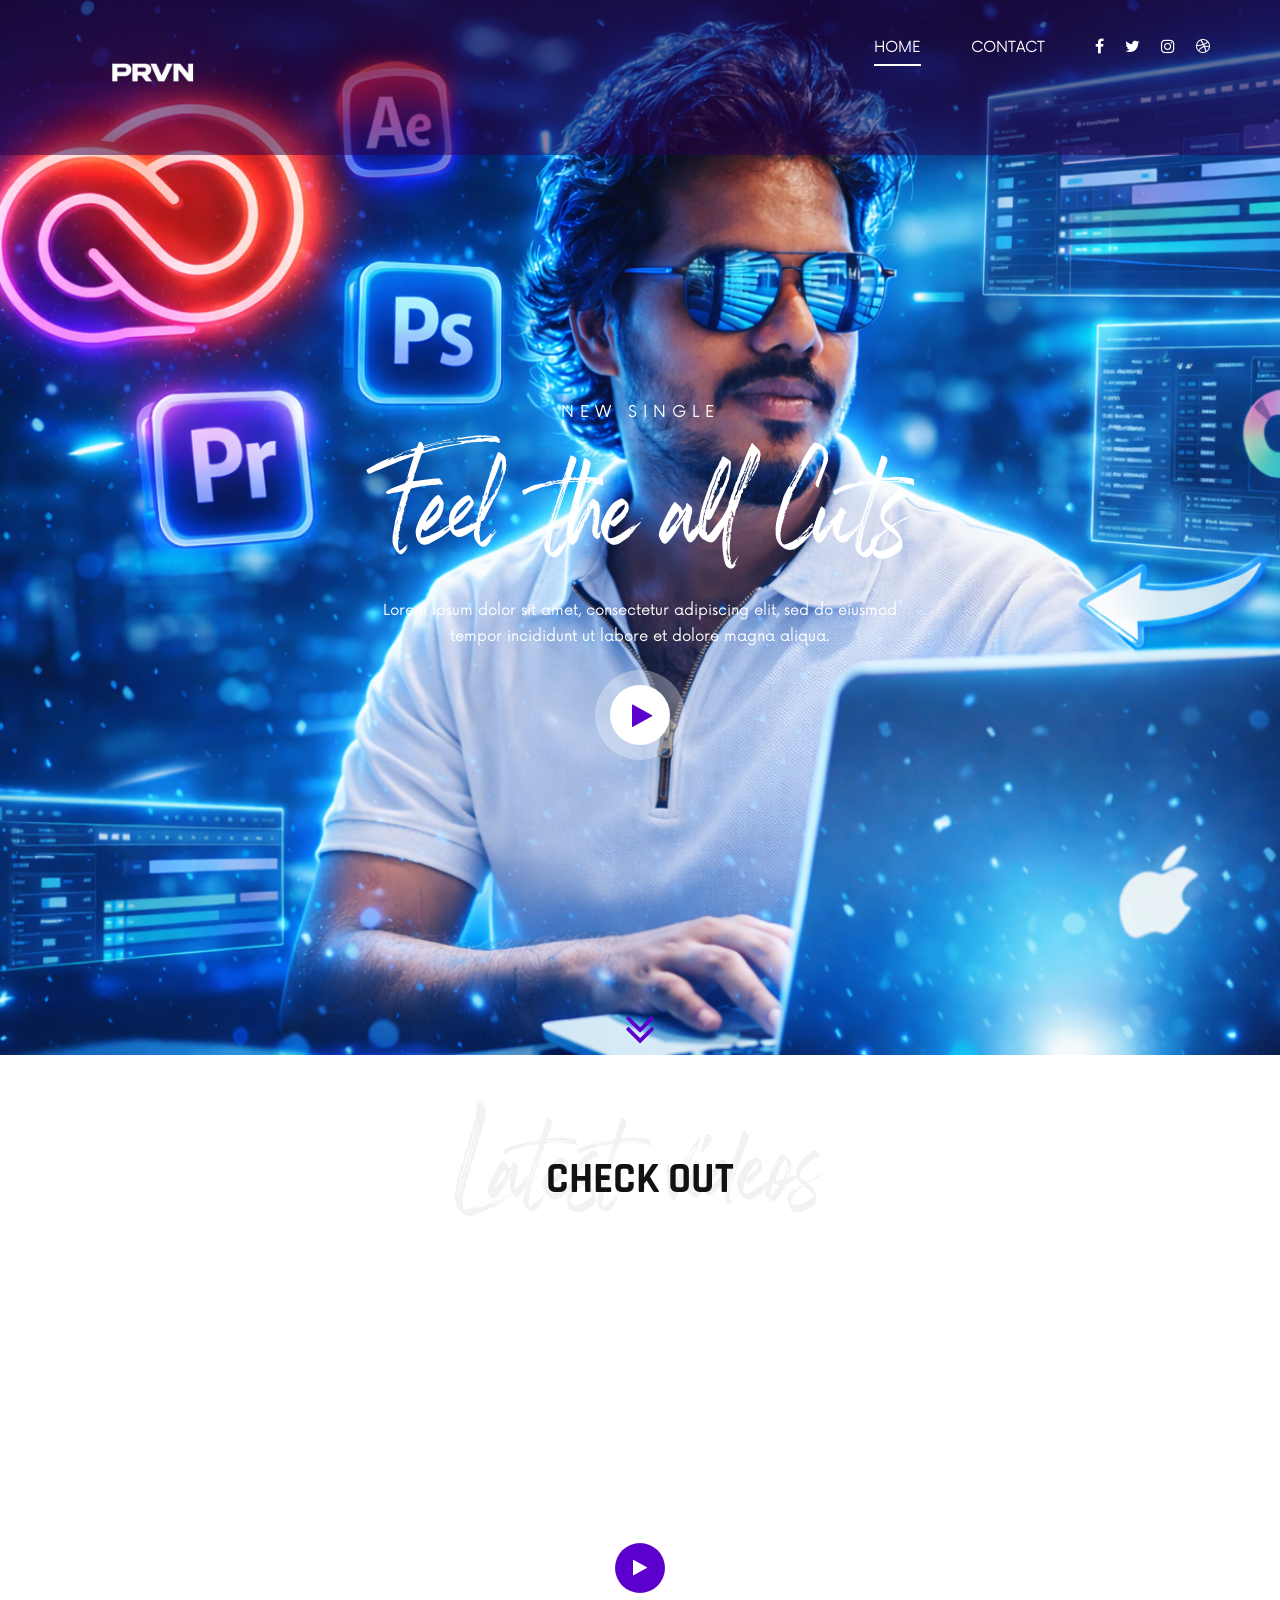
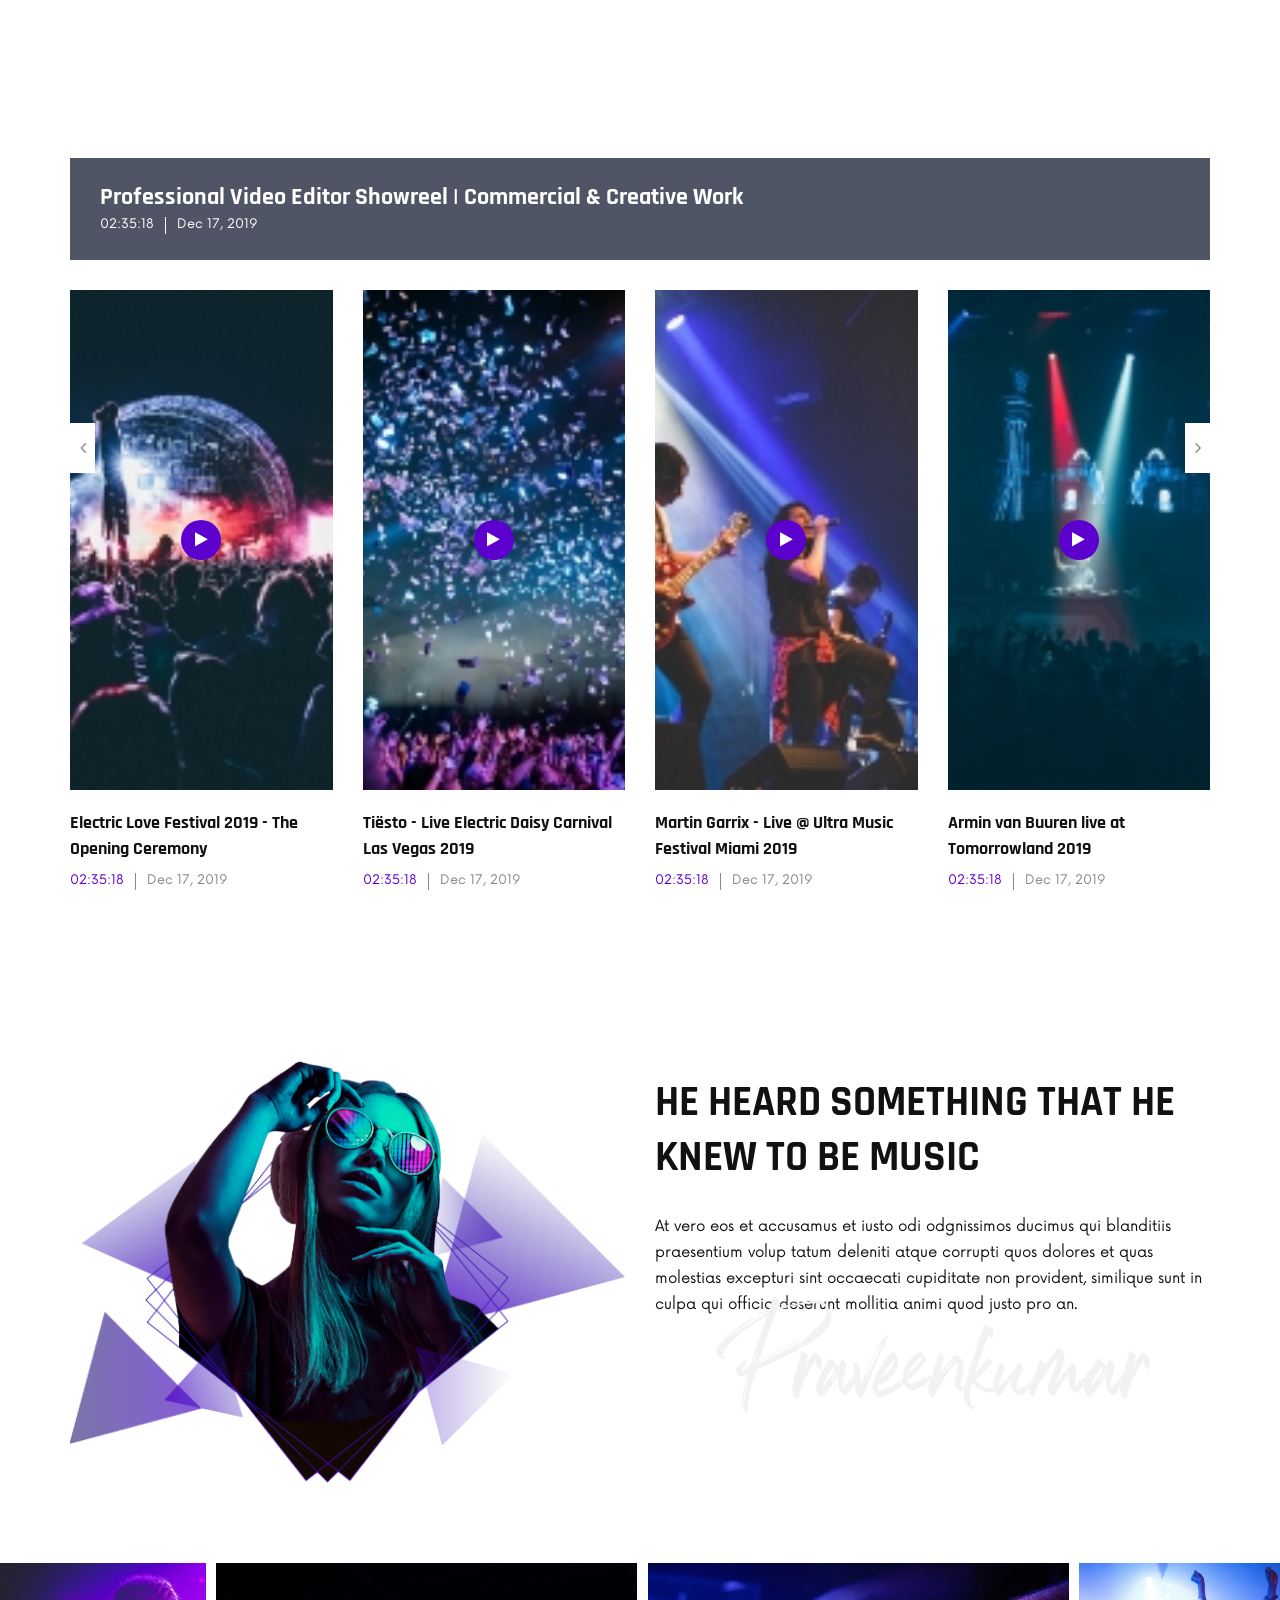
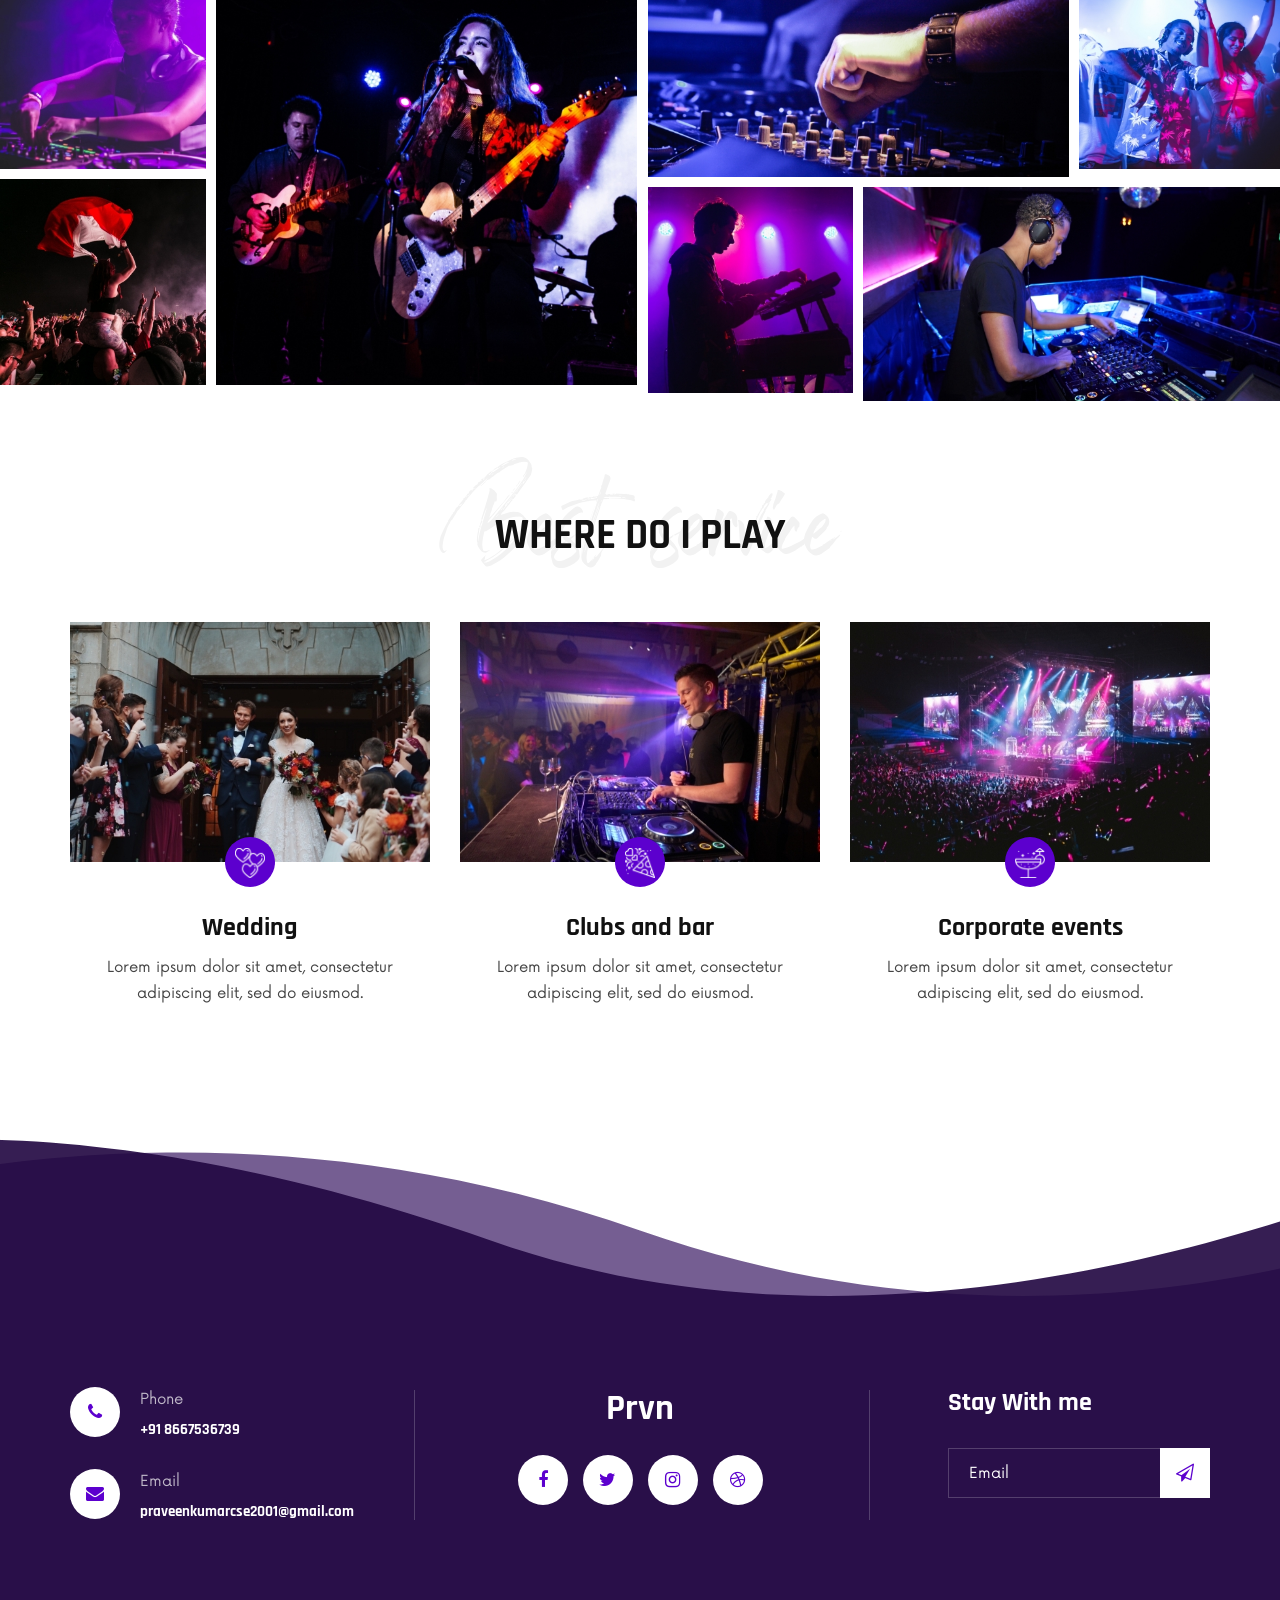
==== commit da2c2687: "Update index.html" ====
--- a/index.html
+++ b/index.html
@@ -8,7 +8,20 @@
     <meta name="viewport" content="width=device-width, initial-scale=1.0">
     <meta http-equiv="X-UA-Compatible" content="ie=edge">
     <title>Portfolio - Praveenkumar | Video Editor & Social Media Manager</title>
-
+<meta name="description" content="Video editor and social media manager with 2.5+ years of freelance experience. Specialized in reels, short-form videos, content optimization, and social media management, with additional CCNA-level networking knowledge to support digital workflows." />
+
+<meta name="keywords" content="Praveenkumar R, video editor, social media manager, SMM, reels editor, short form video editor, Instagram editor, YouTube shorts editor, content creator, CCNA basics, networking fundamentals, freelance video editor, portfolio India, Europe jobs" />
+
+<meta property="og:type" content="website" />
+<meta property="og:url" content="https://prvnmanic.github.io/cv/" />
+<meta property="og:title" content="Portfolio - Praveenkumar | Video Editor & Social Media Manager" />
+<meta property="og:description" content="Creative video editor and social media manager with freelance experience in short-form content, platform growth, and CCNA-level networking fundamentals." />
+
+<meta property="og:image" content="https://prvnmanic.github.io/cv/img/hero-bg.png" />
+<meta property="og:image:type" content="image/png" />
+
+    <!-- Favicons -->
+  <link href="img/favicon.png" rel="icon">
     <!-- Google Font -->
     <link href="https://fonts.googleapis.com/css2?family=Rajdhani:wght@400;500;600;700&display=swap" rel="stylesheet">
 
@@ -367,4 +380,4 @@
     <script src="js/jplayerInit.js"></script>
 </body>
 
-</html>+</html>
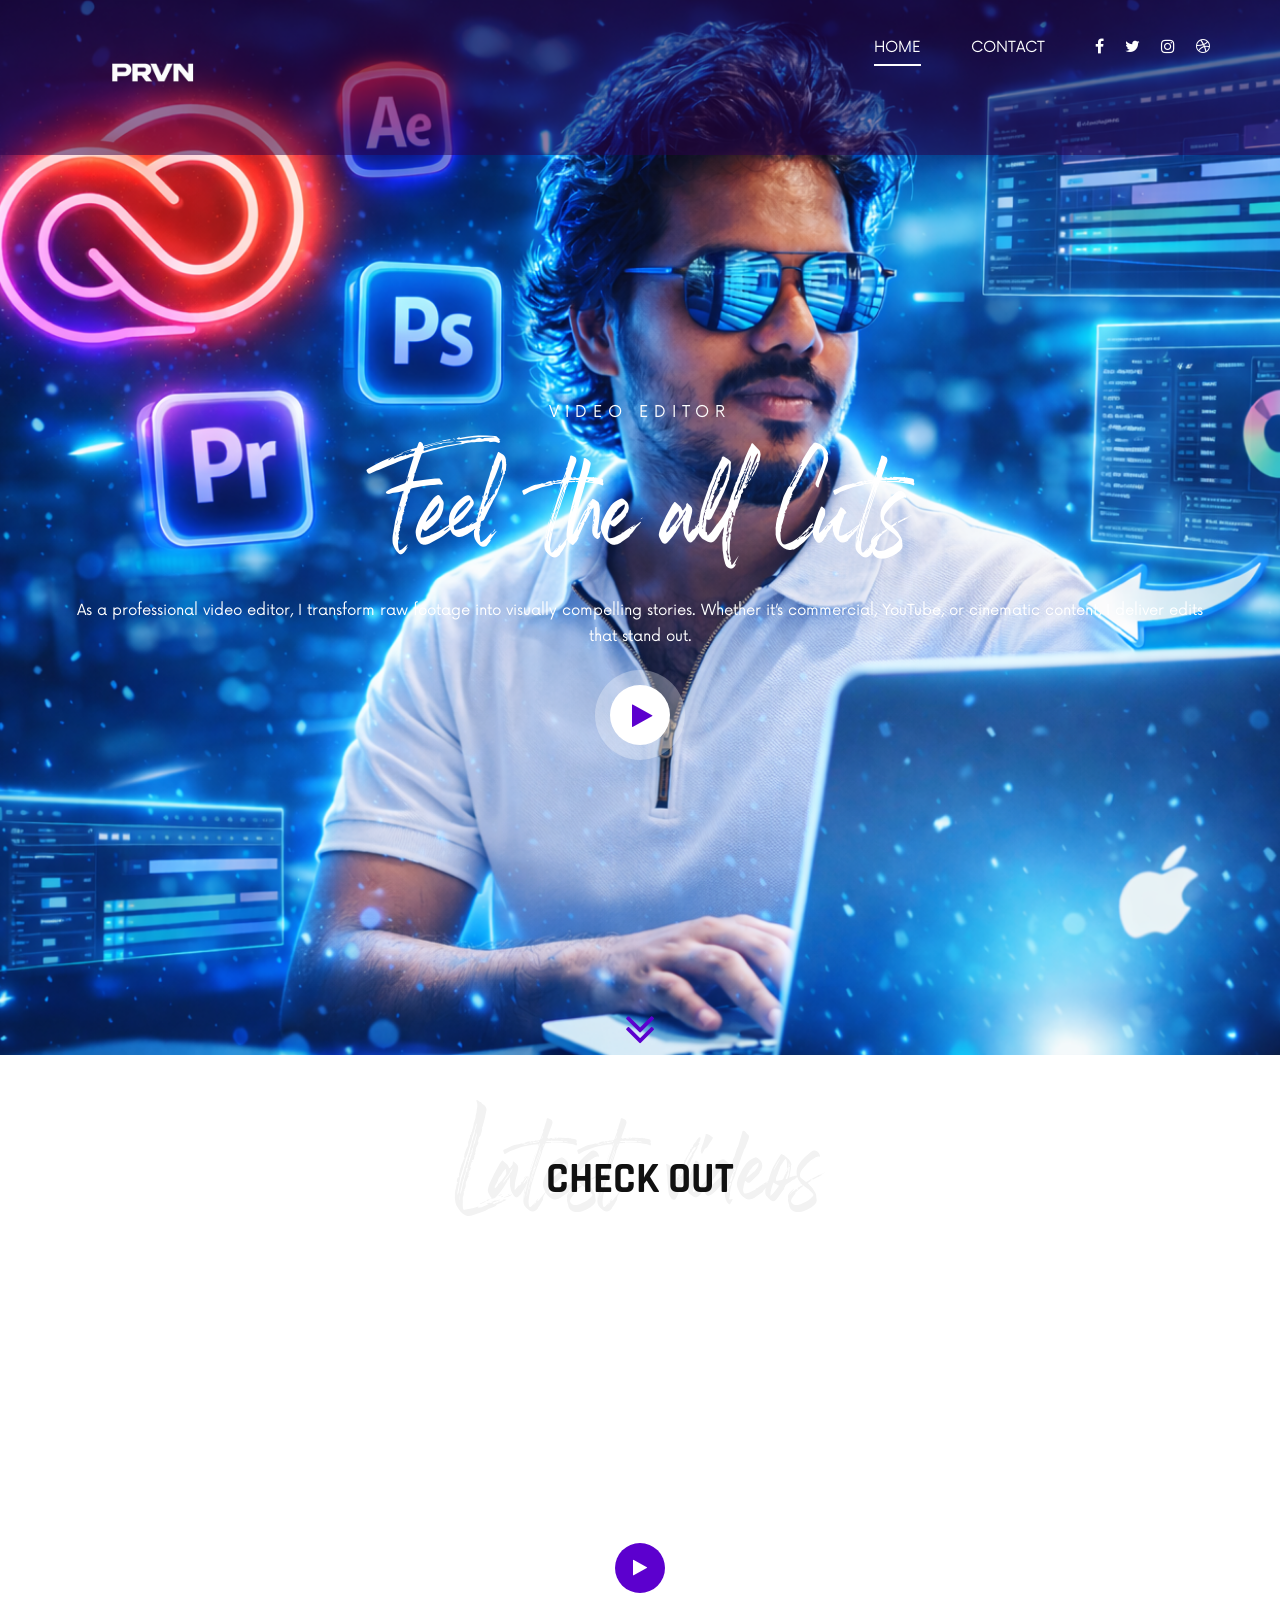
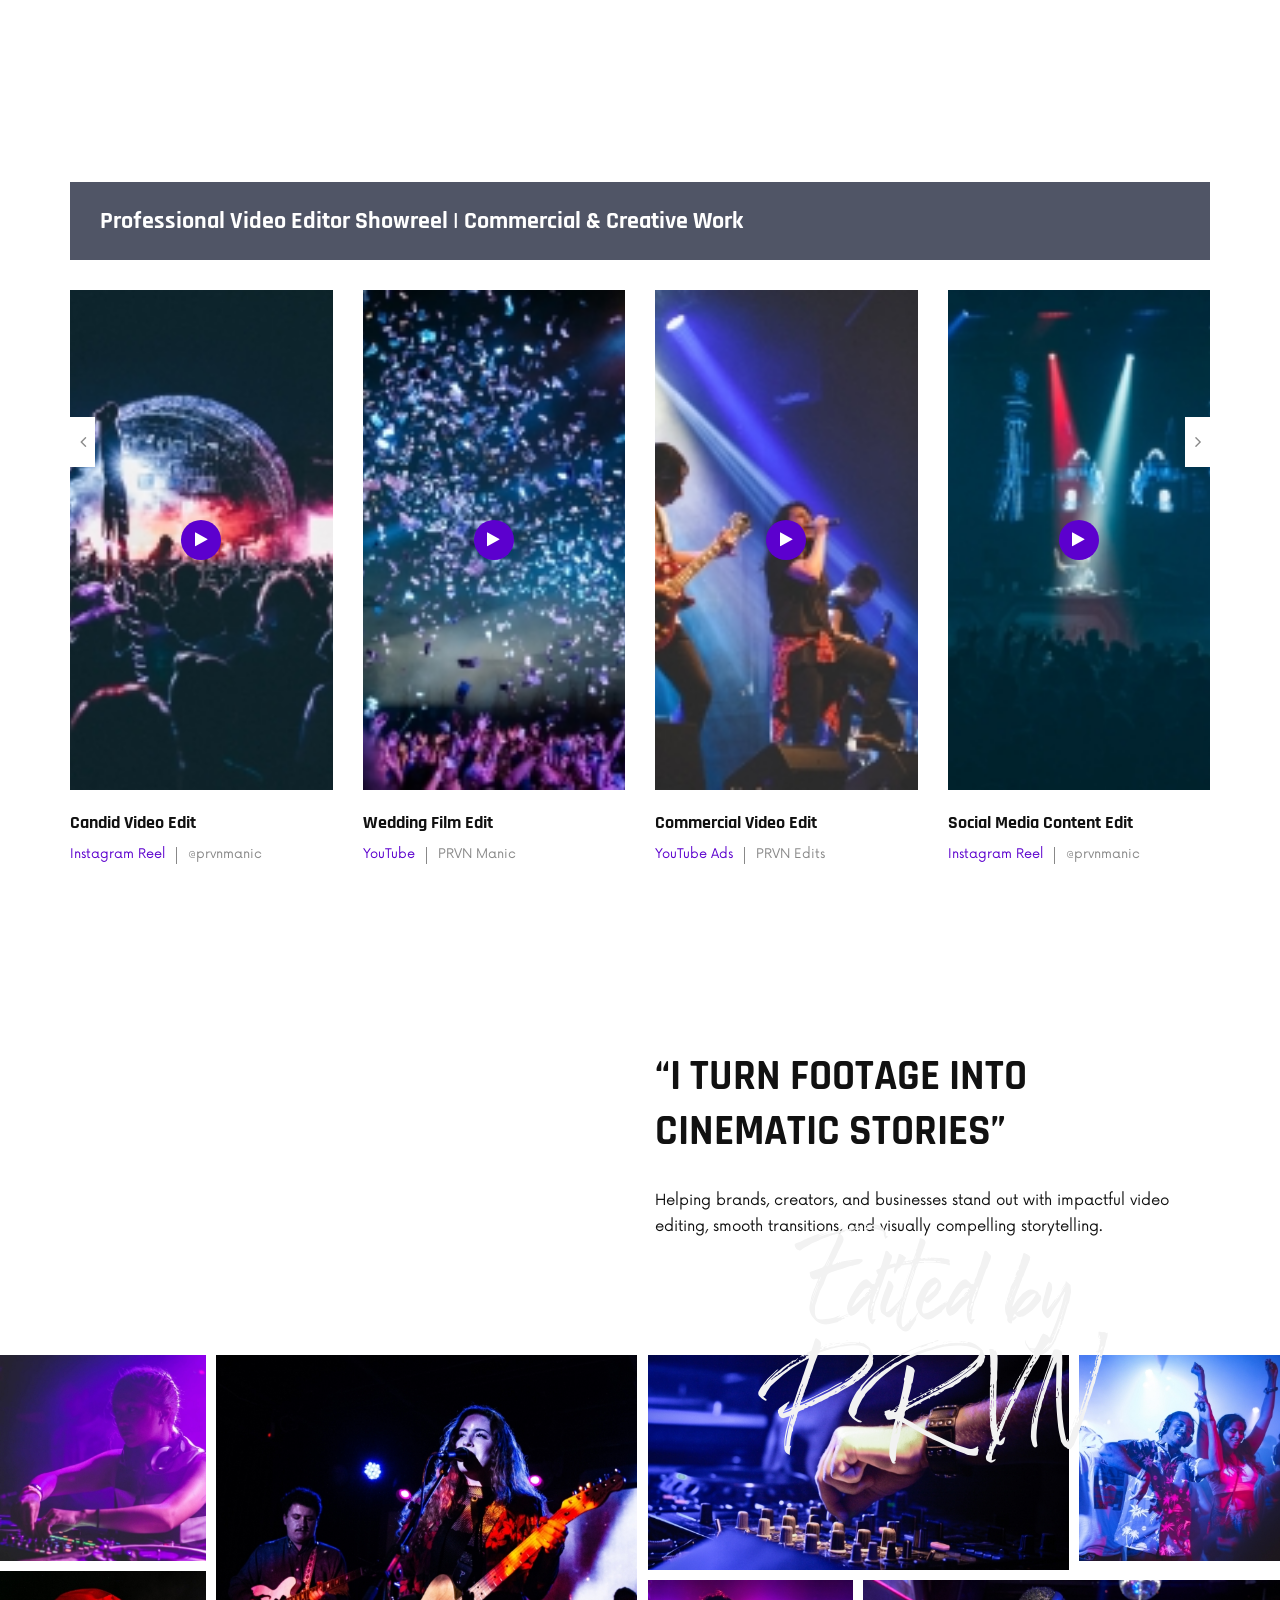
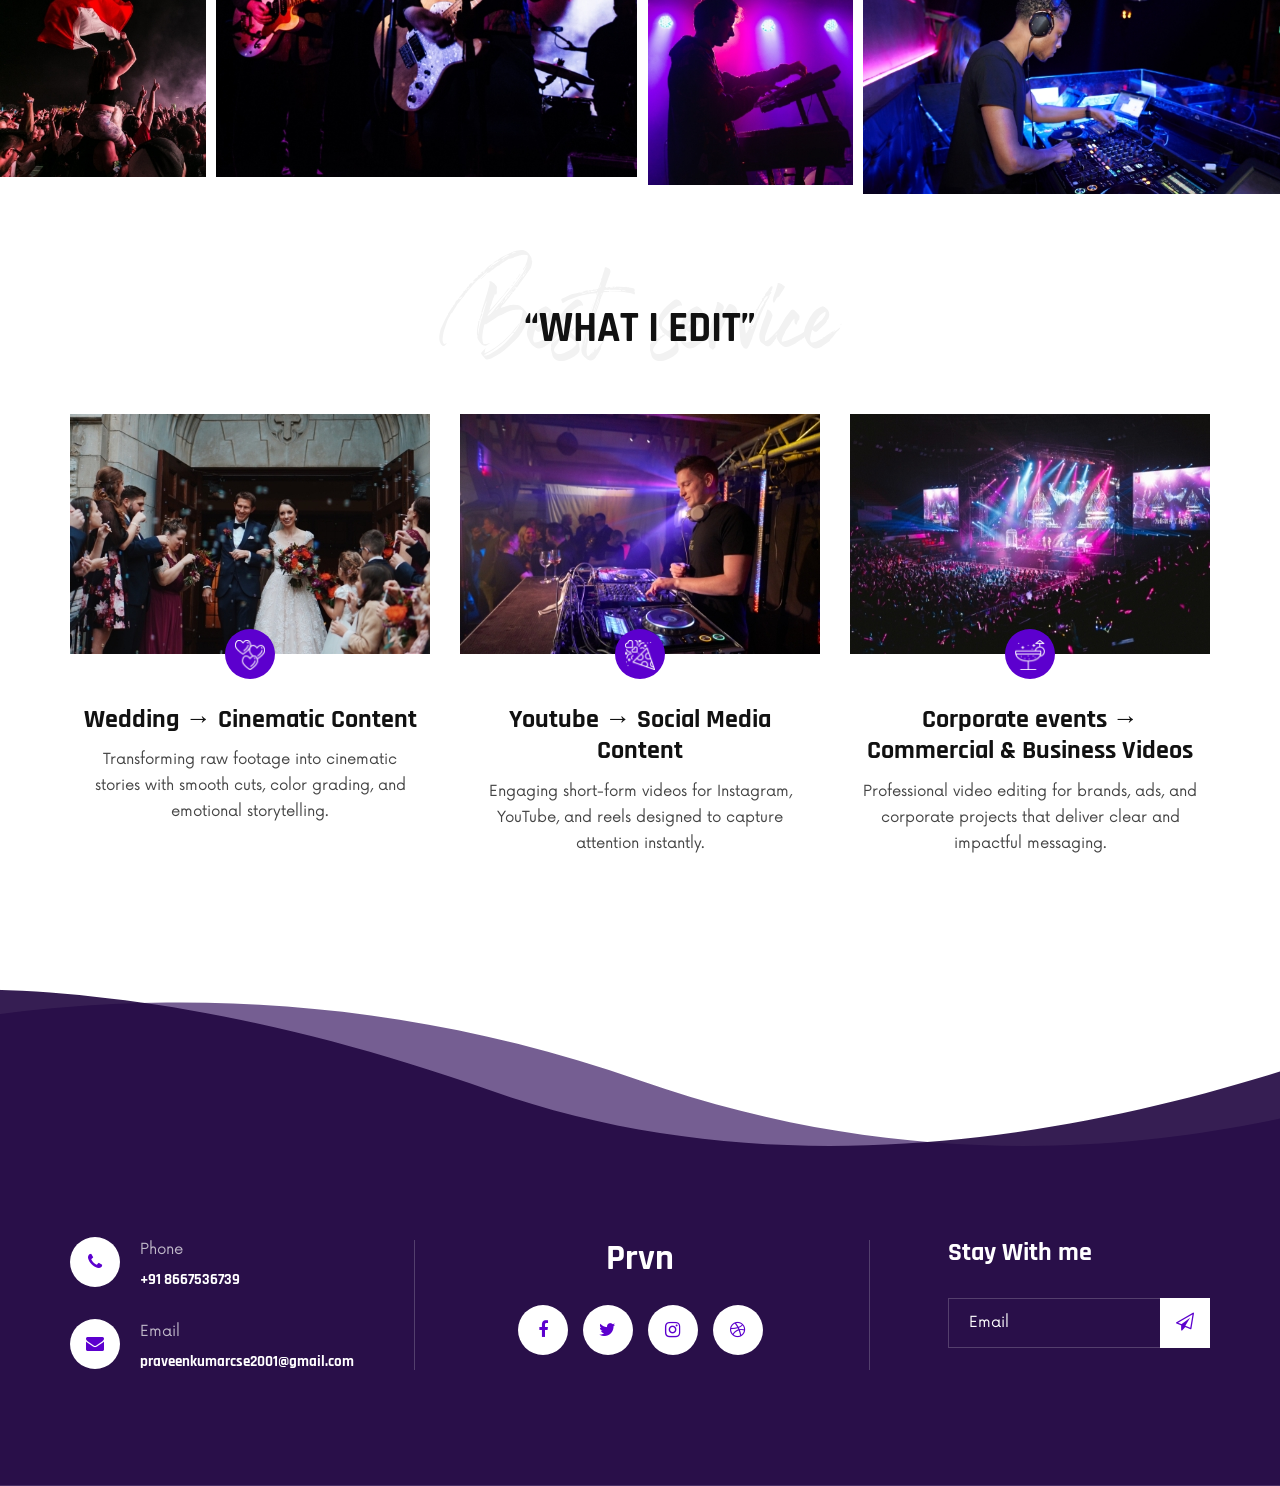
==== commit 584221ee: "Update index.html" ====
--- a/index.html
+++ b/index.html
@@ -21,7 +21,7 @@
 <meta property="og:image:type" content="image/png" />
 
     <!-- Favicons -->
-  <link href="img/favicon.png" rel="icon">
+  <link href="img/favicon.webp" rel="icon">
     <!-- Google Font -->
     <link href="https://fonts.googleapis.com/css2?family=Rajdhani:wght@400;500;600;700&display=swap" rel="stylesheet">
 
@@ -82,10 +82,9 @@
             <div class="row">
                 <div class="col-lg-12">
                     <div class="hero__text">
-                        <span>New single</span>
+                        <span>Video Editor</span>
                         <h1>Feel the all Cuts</h1>
-                        <p>Lorem ipsum dolor sit amet, consectetur adipiscing elit, sed do eiusmod <br />tempor
-                            incididunt ut labore et dolore magna aliqua.</p>
+                        <p>As a professional video editor, I transform raw footage into visually compelling stories. Whether it’s commercial, YouTube, or cinematic content, I deliver edits that stand out.</p>
                         <a href="https://www.youtube.com/watch?v=K4DyBUG242c" class="play-btn video-popup"><i class="fa fa-play"></i></a>
                     </div>
                 </div>
@@ -111,10 +110,7 @@
                         <div class="videos__large__item__text">
                             <h4>Professional Video Editor Showreel | Commercial & Creative Work
                             </h4>
-                            <ul>
-                                <li>02:35:18</li>
-                                <li>Dec 17, 2019</li>
-                            </ul>
+                           
                         </div>
                     </div>
                     <div class="row">
@@ -125,10 +121,10 @@
                                         <a href="https://www.youtube.com/watch?v=yJg-Y5byMMw?autoplay=1" class="play-btn video-popup"><i class="fa fa-play"></i></a>
                                     </div>
                                     <div class="videos__item__text">
-                                        <h5>Electric Love Festival 2019 - The Opening Ceremony</h5>
-                                        <ul>
-                                            <li>02:35:18</li>
-                                            <li>Dec 17, 2019</li>
+                                        <h5>Candid Video Edit</h5>
+                                        <ul>
+                                            <li>Instagram Reel</li>
+                                            <li>@prvnmanic</li>
                                         </ul>
                                     </div>
                                 </div>
@@ -139,10 +135,10 @@
                                         <a href="https://www.youtube.com/watch?v=K4DyBUG242c?autoplay=1" class="play-btn video-popup"><i class="fa fa-play"></i></a>
                                     </div>
                                     <div class="videos__item__text">
-                                        <h5>Tiësto - Live Electric Daisy Carnival Las Vegas 2019</h5>
-                                        <ul>
-                                            <li>02:35:18</li>
-                                            <li>Dec 17, 2019</li>
+                                        <h5>Wedding Film Edit</h5>
+                                        <ul>
+                                            <li>YouTube</li>
+                                            <li>PRVN Manic</li>
                                         </ul>
                                     </div>
                                 </div>
@@ -153,10 +149,10 @@
                                         <a href="https://www.youtube.com/watch?v=3nQNiWdeH2Q?autoplay=1" class="play-btn video-popup"><i class="fa fa-play"></i></a>
                                     </div>
                                     <div class="videos__item__text">
-                                        <h5>Martin Garrix - Live @ Ultra Music Festival Miami 2019</h5>
-                                        <ul>
-                                            <li>02:35:18</li>
-                                            <li>Dec 17, 2019</li>
+                                        <h5>Commercial Video Edit</h5>
+                                        <ul>
+                                            <li>YouTube Ads</li>
+                                            <li>PRVN Edits</li>
                                         </ul>
                                     </div>
                                 </div>
@@ -167,11 +163,10 @@
                                         <a href="https://www.youtube.com/watch?v=Srqs4CitU2U?autoplay=1" class="play-btn video-popup"><i class="fa fa-play"></i></a>
                                     </div>
                                     <div class="videos__item__text">
-                                        <h5>Armin van Buuren live at Tomorrowland 2019</h5>
-                                        <ul>
-                                            <li>02:35:18</li>
-                                            <li>Dec 17, 2019</li>
-                                        </ul>
+                                        <h5>Social Media Content Edit</h5>
+                                        <ul>
+                                            <li>Instagram Reel</li>
+                                            <li>@prvnmanic
                                     </div>
                                 </div>
                             </div>
@@ -181,10 +176,10 @@
                                         <a href="https://www.youtube.com/watch?v=vBGiFtb8Rpw?autoplay=1" class="play-btn video-popup"><i class="fa fa-play"></i></a>
                                     </div>
                                     <div class="videos__item__text">
-                                        <h5>Martin Garrix - Live @ Ultra Music Festival Miami 2019</h5>
-                                        <ul>
-                                            <li>02:35:18</li>
-                                            <li>Dec 17, 2019</li>
+                                        <h5>YouTube Video Edit</h5>
+                                        <ul>
+                                            <li>YouTube</li>
+                                            <li>SerbiaTamilan</li>
                                         </ul>
                                     </div>
                                 </div>
@@ -204,21 +199,18 @@
             <div class="row">
                 <div class="col-lg-6">
                     <div class="about__pic">
-                        <img src="img/about/about.png" alt="">
+                        <img src="img/mylogo.png" alt="">
                     </div>
                 </div>
                 <div class="col-lg-6">
                     <div class="about__text">
                         <div class="section-title">
-                            <h2>He heard something that he knew to be music</h2>
-                        </div>
-                        <p>At vero eos et accusamus et iusto odi odgnissimos ducimus qui blanditiis praesentium volup
-                            tatum deleniti atque corrupti quos dolores et quas molestias excepturi sint occaecati
-                            cupiditate non provident, similique sunt in culpa qui officia deserunt mollitia animi quod
-                            justo pro an.</p>
+                            <h2>“I Turn Footage Into Cinematic Stories”</h2>
+                        </div>
+                        <p>Helping brands, creators, and businesses stand out with impactful video editing, smooth transitions, and visually compelling storytelling.</p>
                         <div class="section-title center-title">
                         
-                        <h1>Praveenkumar</h1>
+                        <h1>Edited by PRVN</h1>
                     </div>
                     </div>
                 </div>
@@ -269,7 +261,7 @@
             <div class="row">
                 <div class="col-lg-12">
                     <div class="section-title center-title">
-                        <h2>WHERE DO I PLAY</h2>
+                        <h2>“WHAT I EDIT”</h2>
                         <h1>Best service</h1>
                     </div>
                 </div>
@@ -283,8 +275,8 @@
                             </div>
                         </div>
                         <div class="about__services__item__text">
-                            <h4>Wedding</h4>
-                            <p>Lorem ipsum dolor sit amet, consectetur adipiscing elit, sed do eiusmod.</p>
+                            <h4>Wedding → Cinematic Content</h4>
+                            <p>Transforming raw footage into cinematic stories with smooth cuts, color grading, and emotional storytelling.</p>
                         </div>
                     </div>
                 </div>
@@ -296,8 +288,8 @@
                             </div>
                         </div>
                         <div class="about__services__item__text">
-                            <h4>Clubs and bar</h4>
-                            <p>Lorem ipsum dolor sit amet, consectetur adipiscing elit, sed do eiusmod.</p>
+                            <h4>Youtube → Social Media Content</h4>
+                            <p>Engaging short-form videos for Instagram, YouTube, and reels designed to capture attention instantly.</p>
                         </div>
                     </div>
                 </div>
@@ -309,8 +301,8 @@
                             </div>
                         </div>
                         <div class="about__services__item__text">
-                            <h4>Corporate events</h4>
-                            <p>Lorem ipsum dolor sit amet, consectetur adipiscing elit, sed do eiusmod.</p>
+                            <h4>Corporate events → Commercial & Business Videos</h4>
+                            <p>Professional video editing for brands, ads, and corporate projects that deliver clear and impactful messaging.</p>
                         </div>
                     </div>
                 </div>
